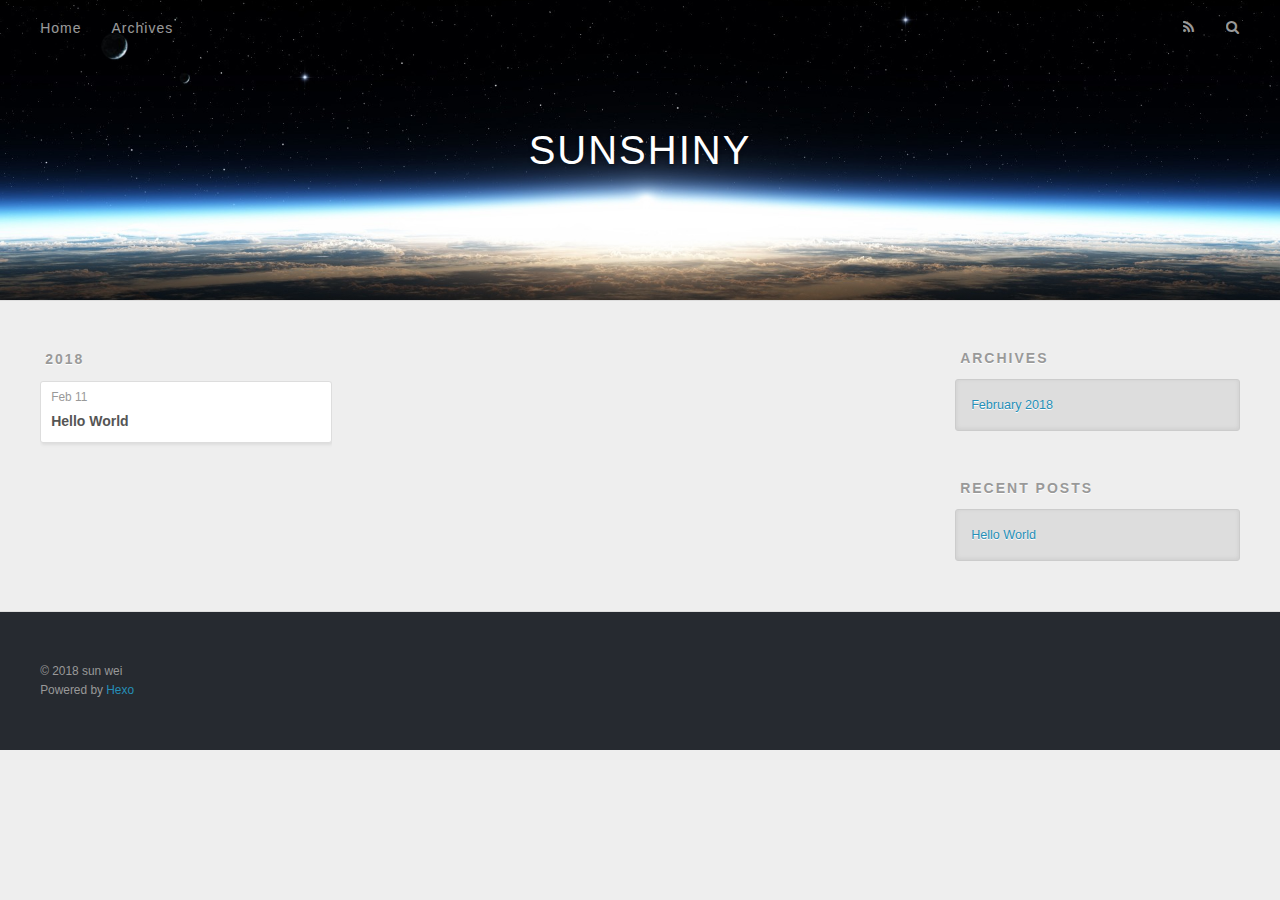
==== archives/index.html @ 36a708ed "Site updated: 2018-02-11 09:49:36" ====
<!DOCTYPE html>
<html>
<head>
  <meta charset="utf-8">
  

  
  <title>Archives | SUNSHINY</title>
  <meta name="viewport" content="width=device-width, initial-scale=1, maximum-scale=1">
  <meta property="og:type" content="website">
<meta property="og:title" content="SUNSHINY">
<meta property="og:url" content="http://yoursite.com/archives/index.html">
<meta property="og:site_name" content="SUNSHINY">
<meta name="twitter:card" content="summary">
<meta name="twitter:title" content="SUNSHINY">
  
    <link rel="alternate" href="/atom.xml" title="SUNSHINY" type="application/atom+xml">
  
  
    <link rel="icon" href="/favicon.png">
  
  
    <link href="//fonts.googleapis.com/css?family=Source+Code+Pro" rel="stylesheet" type="text/css">
  
  <link rel="stylesheet" href="/css/style.css">
</head>

<body>
  <div id="container">
    <div id="wrap">
      <header id="header">
  <div id="banner"></div>
  <div id="header-outer" class="outer">
    <div id="header-title" class="inner">
      <h1 id="logo-wrap">
        <a href="/" id="logo">SUNSHINY</a>
      </h1>
      
    </div>
    <div id="header-inner" class="inner">
      <nav id="main-nav">
        <a id="main-nav-toggle" class="nav-icon"></a>
        
          <a class="main-nav-link" href="/">Home</a>
        
          <a class="main-nav-link" href="/archives">Archives</a>
        
      </nav>
      <nav id="sub-nav">
        
          <a id="nav-rss-link" class="nav-icon" href="/atom.xml" title="RSS Feed"></a>
        
        <a id="nav-search-btn" class="nav-icon" title="Search"></a>
      </nav>
      <div id="search-form-wrap">
        <form action="//google.com/search" method="get" accept-charset="UTF-8" class="search-form"><input type="search" name="q" class="search-form-input" placeholder="Search"><button type="submit" class="search-form-submit">&#xF002;</button><input type="hidden" name="sitesearch" value="http://yoursite.com"></form>
      </div>
    </div>
  </div>
</header>
      <div class="outer">
        <section id="main">
  
  
    
    
      
      
      <section class="archives-wrap">
        <div class="archive-year-wrap">
          <a href="/archives/2018" class="archive-year">2018</a>
        </div>
        <div class="archives">
    
    <article class="archive-article archive-type-post">
  <div class="archive-article-inner">
    <header class="archive-article-header">
      <a href="/2018/02/11/hello-world/" class="archive-article-date">
  <time datetime="2018-02-11T00:20:59.798Z" itemprop="datePublished">Feb 11</time>
</a>
      
  
    <h1 itemprop="name">
      <a class="archive-article-title" href="/2018/02/11/hello-world/">Hello World</a>
    </h1>
  

    </header>
  </div>
</article>
  
  
    </div></section>
  


</section>
        
          <aside id="sidebar">
  
    

  
    

  
    
  
    
  <div class="widget-wrap">
    <h3 class="widget-title">Archives</h3>
    <div class="widget">
      <ul class="archive-list"><li class="archive-list-item"><a class="archive-list-link" href="/archives/2018/02/">February 2018</a></li></ul>
    </div>
  </div>


  
    
  <div class="widget-wrap">
    <h3 class="widget-title">Recent Posts</h3>
    <div class="widget">
      <ul>
        
          <li>
            <a href="/2018/02/11/hello-world/">Hello World</a>
          </li>
        
      </ul>
    </div>
  </div>

  
</aside>
        
      </div>
      <footer id="footer">
  
  <div class="outer">
    <div id="footer-info" class="inner">
      &copy; 2018 sun wei<br>
      Powered by <a href="http://hexo.io/" target="_blank">Hexo</a>
    </div>
  </div>
</footer>
    </div>
    <nav id="mobile-nav">
  
    <a href="/" class="mobile-nav-link">Home</a>
  
    <a href="/archives" class="mobile-nav-link">Archives</a>
  
</nav>
    

<script src="//ajax.googleapis.com/ajax/libs/jquery/2.0.3/jquery.min.js"></script>


  <link rel="stylesheet" href="/fancybox/jquery.fancybox.css">
  <script src="/fancybox/jquery.fancybox.pack.js"></script>


<script src="/js/script.js"></script>



  </div>
</body>
</html>
---- css/style.css ----
body {
  width: 100%;
}
body:before,
body:after {
  content: "";
  display: table;
}
body:after {
  clear: both;
}
html,
body,
div,
span,
applet,
object,
iframe,
h1,
h2,
h3,
h4,
h5,
h6,
p,
blockquote,
pre,
a,
abbr,
acronym,
address,
big,
cite,
code,
del,
dfn,
em,
img,
ins,
kbd,
q,
s,
samp,
small,
strike,
strong,
sub,
sup,
tt,
var,
dl,
dt,
dd,
ol,
ul,
li,
fieldset,
form,
label,
legend,
table,
caption,
tbody,
tfoot,
thead,
tr,
th,
td {
  margin: 0;
  padding: 0;
  border: 0;
  outline: 0;
  font-weight: inherit;
  font-style: inherit;
  font-family: inherit;
  font-size: 100%;
  vertical-align: baseline;
}
body {
  line-height: 1;
  color: #000;
  background: #fff;
}
ol,
ul {
  list-style: none;
}
table {
  border-collapse: separate;
  border-spacing: 0;
  vertical-align: middle;
}
caption,
th,
td {
  text-align: left;
  font-weight: normal;
  vertical-align: middle;
}
a img {
  border: none;
}
input,
button {
  margin: 0;
  padding: 0;
}
input::-moz-focus-inner,
button::-moz-focus-inner {
  border: 0;
  padding: 0;
}
@font-face {
  font-family: FontAwesome;
  font-style: normal;
  font-weight: normal;
  src: url("fonts/fontawesome-webfont.eot?v=#4.0.3");
  src: url("fonts/fontawesome-webfont.eot?#iefix&v=#4.0.3") format("embedded-opentype"), url("fonts/fontawesome-webfont.woff?v=#4.0.3") format("woff"), url("fonts/fontawesome-webfont.ttf?v=#4.0.3") format("truetype"), url("fonts/fontawesome-webfont.svg#fontawesomeregular?v=#4.0.3") format("svg");
}
html,
body,
#container {
  height: 100%;
}
body {
  background: #eee;
  font: 14px -apple-system, BlinkMacSystemFont, "Segoe UI", "Roboto", "Oxygen", "Ubuntu", "Cantarell", "Fira Sans", "Droid Sans", "Helvetica Neue", sans-serif;
  -webkit-text-size-adjust: 100%;
}
.outer {
  max-width: 1220px;
  margin: 0 auto;
  padding: 0 20px;
}
.outer:before,
.outer:after {
  content: "";
  display: table;
}
.outer:after {
  clear: both;
}
.inner {
  display: inline;
  float: left;
  width: 98.33333333333333%;
  margin: 0 0.833333333333333%;
}
.left,
.alignleft {
  float: left;
}
.right,
.alignright {
  float: right;
}
.clear {
  clear: both;
}
#container {
  position: relative;
}
.mobile-nav-on {
  overflow: hidden;
}
#wrap {
  height: 100%;
  width: 100%;
  position: absolute;
  top: 0;
  left: 0;
  -webkit-transition: 0.2s ease-out;
  -moz-transition: 0.2s ease-out;
  -ms-transition: 0.2s ease-out;
  transition: 0.2s ease-out;
  z-index: 1;
  background: #eee;
}
.mobile-nav-on #wrap {
  left: 280px;
}
@media screen and (min-width: 768px) {
  #main {
    display: inline;
    float: left;
    width: 73.33333333333333%;
    margin: 0 0.833333333333333%;
  }
}
.article-date,
.article-category-link,
.archive-year,
.widget-title {
  text-decoration: none;
  text-transform: uppercase;
  letter-spacing: 2px;
  color: #999;
  margin-bottom: 1em;
  margin-left: 5px;
  line-height: 1em;
  text-shadow: 0 1px #fff;
  font-weight: bold;
}
.article-inner,
.archive-article-inner {
  background: #fff;
  -webkit-box-shadow: 1px 2px 3px #ddd;
  box-shadow: 1px 2px 3px #ddd;
  border: 1px solid #ddd;
  border-radius: 3px;
}
.article-entry h1,
.widget h1 {
  font-size: 2em;
}
.article-entry h2,
.widget h2 {
  font-size: 1.5em;
}
.article-entry h3,
.widget h3 {
  font-size: 1.3em;
}
.article-entry h4,
.widget h4 {
  font-size: 1.2em;
}
.article-entry h5,
.widget h5 {
  font-size: 1em;
}
.article-entry h6,
.widget h6 {
  font-size: 1em;
  color: #999;
}
.article-entry hr,
.widget hr {
  border: 1px dashed #ddd;
}
.article-entry strong,
.widget strong {
  font-weight: bold;
}
.article-entry em,
.widget em,
.article-entry cite,
.widget cite {
  font-style: italic;
}
.article-entry sup,
.widget sup,
.article-entry sub,
.widget sub {
  font-size: 0.75em;
  line-height: 0;
  position: relative;
  vertical-align: baseline;
}
.article-entry sup,
.widget sup {
  top: -0.5em;
}
.article-entry sub,
.widget sub {
  bottom: -0.2em;
}
.article-entry small,
.widget small {
  font-size: 0.85em;
}
.article-entry acronym,
.widget acronym,
.article-entry abbr,
.widget abbr {
  border-bottom: 1px dotted;
}
.article-entry ul,
.widget ul,
.article-entry ol,
.widget ol,
.article-entry dl,
.widget dl {
  margin: 0 20px;
  line-height: 1.6em;
}
.article-entry ul ul,
.widget ul ul,
.article-entry ol ul,
.widget ol ul,
.article-entry ul ol,
.widget ul ol,
.article-entry ol ol,
.widget ol ol {
  margin-top: 0;
  margin-bottom: 0;
}
.article-entry ul,
.widget ul {
  list-style: disc;
}
.article-entry ol,
.widget ol {
  list-style: decimal;
}
.article-entry dt,
.widget dt {
  font-weight: bold;
}
#header {
  height: 300px;
  position: relative;
  border-bottom: 1px solid #ddd;
}
#header:before,
#header:after {
  content: "";
  position: absolute;
  left: 0;
  right: 0;
  height: 40px;
}
#header:before {
  top: 0;
  background: -webkit-linear-gradient(rgba(0,0,0,0.2), transparent);
  background: -moz-linear-gradient(rgba(0,0,0,0.2), transparent);
  background: -ms-linear-gradient(rgba(0,0,0,0.2), transparent);
  background: linear-gradient(rgba(0,0,0,0.2), transparent);
}
#header:after {
  bottom: 0;
  background: -webkit-linear-gradient(transparent, rgba(0,0,0,0.2));
  background: -moz-linear-gradient(transparent, rgba(0,0,0,0.2));
  background: -ms-linear-gradient(transparent, rgba(0,0,0,0.2));
  background: linear-gradient(transparent, rgba(0,0,0,0.2));
}
#header-outer {
  height: 100%;
  position: relative;
}
#header-inner {
  position: relative;
  overflow: hidden;
}
#banner {
  position: absolute;
  top: 0;
  left: 0;
  width: 100%;
  height: 100%;
  background: url("images/banner.jpg") center #000;
  -webkit-background-size: cover;
  -moz-background-size: cover;
  background-size: cover;
  z-index: -1;
}
#header-title {
  text-align: center;
  height: 40px;
  position: absolute;
  top: 50%;
  left: 0;
  margin-top: -20px;
}
#logo,
#subtitle {
  text-decoration: none;
  color: #fff;
  font-weight: 300;
  text-shadow: 0 1px 4px rgba(0,0,0,0.3);
}
#logo {
  font-size: 40px;
  line-height: 40px;
  letter-spacing: 2px;
}
#subtitle {
  font-size: 16px;
  line-height: 16px;
  letter-spacing: 1px;
}
#subtitle-wrap {
  margin-top: 16px;
}
#main-nav {
  float: left;
  margin-left: -15px;
}
.nav-icon,
.main-nav-link {
  float: left;
  color: #fff;
  opacity: 0.6;
  text-decoration: none;
  text-shadow: 0 1px rgba(0,0,0,0.2);
  -webkit-transition: opacity 0.2s;
  -moz-transition: opacity 0.2s;
  -ms-transition: opacity 0.2s;
  transition: opacity 0.2s;
  display: block;
  padding: 20px 15px;
}
.nav-icon:hover,
.main-nav-link:hover {
  opacity: 1;
}
.nav-icon {
  font-family: FontAwesome;
  text-align: center;
  font-size: 14px;
  width: 14px;
  height: 14px;
  padding: 20px 15px;
  position: relative;
  cursor: pointer;
}
.main-nav-link {
  font-weight: 300;
  letter-spacing: 1px;
}
@media screen and (max-width: 479px) {
  .main-nav-link {
    display: none;
  }
}
#main-nav-toggle {
  display: none;
}
#main-nav-toggle:before {
  content: "\f0c9";
}
@media screen and (max-width: 479px) {
  #main-nav-toggle {
    display: block;
  }
}
#sub-nav {
  float: right;
  margin-right: -15px;
}
#nav-rss-link:before {
  content: "\f09e";
}
#nav-search-btn:before {
  content: "\f002";
}
#search-form-wrap {
  position: absolute;
  top: 15px;
  width: 150px;
  height: 30px;
  right: -150px;
  opacity: 0;
  -webkit-transition: 0.2s ease-out;
  -moz-transition: 0.2s ease-out;
  -ms-transition: 0.2s ease-out;
  transition: 0.2s ease-out;
}
#search-form-wrap.on {
  opacity: 1;
  right: 0;
}
@media screen and (max-width: 479px) {
  #search-form-wrap {
    width: 100%;
    right: -100%;
  }
}
.search-form {
  position: absolute;
  top: 0;
  left: 0;
  right: 0;
  background: #fff;
  padding: 5px 15px;
  border-radius: 15px;
  -webkit-box-shadow: 0 0 10px rgba(0,0,0,0.3);
  box-shadow: 0 0 10px rgba(0,0,0,0.3);
}
.search-form-input {
  border: none;
  background: none;
  color: #555;
  width: 100%;
  font: 13px -apple-system, BlinkMacSystemFont, "Segoe UI", "Roboto", "Oxygen", "Ubuntu", "Cantarell", "Fira Sans", "Droid Sans", "Helvetica Neue", sans-serif;
  outline: none;
}
.search-form-input::-webkit-search-results-decoration,
.search-form-input::-webkit-search-cancel-button {
  -webkit-appearance: none;
}
.search-form-submit {
  position: absolute;
  top: 50%;
  right: 10px;
  margin-top: -7px;
  font: 13px FontAwesome;
  border: none;
  background: none;
  color: #bbb;
  cursor: pointer;
}
.search-form-submit:hover,
.search-form-submit:focus {
  color: #777;
}
.article {
  margin: 50px 0;
}
.article-inner {
  overflow: hidden;
}
.article-meta:before,
.article-meta:after {
  content: "";
  display: table;
}
.article-meta:after {
  clear: both;
}
.article-date {
  float: left;
}
.article-category {
  float: left;
  line-height: 1em;
  color: #ccc;
  text-shadow: 0 1px #fff;
  margin-left: 8px;
}
.article-category:before {
  content: "\2022";
}
.article-category-link {
  margin: 0 12px 1em;
}
.article-header {
  padding: 20px 20px 0;
}
.article-title {
  text-decoration: none;
  font-size: 2em;
  font-weight: bold;
  color: #555;
  line-height: 1.1em;
  -webkit-transition: color 0.2s;
  -moz-transition: color 0.2s;
  -ms-transition: color 0.2s;
  transition: color 0.2s;
}
a.article-title:hover {
  color: #258fb8;
}
.article-entry {
  color: #555;
  padding: 0 20px;
}
.article-entry:before,
.article-entry:after {
  content: "";
  display: table;
}
.article-entry:after {
  clear: both;
}
.article-entry p,
.article-entry table {
  line-height: 1.6em;
  margin: 1.6em 0;
}
.article-entry h1,
.article-entry h2,
.article-entry h3,
.article-entry h4,
.article-entry h5,
.article-entry h6 {
  font-weight: bold;
}
.article-entry h1,
.article-entry h2,
.article-entry h3,
.article-entry h4,
.article-entry h5,
.article-entry h6 {
  line-height: 1.1em;
  margin: 1.1em 0;
}
.article-entry a {
  color: #258fb8;
  text-decoration: none;
}
.article-entry a:hover {
  text-decoration: underline;
}
.article-entry ul,
.article-entry ol,
.article-entry dl {
  margin-top: 1.6em;
  margin-bottom: 1.6em;
}
.article-entry img,
.article-entry video {
  max-width: 100%;
  height: auto;
  display: block;
  margin: auto;
}
.article-entry iframe {
  border: none;
}
.article-entry table {
  width: 100%;
  border-collapse: collapse;
  border-spacing: 0;
}
.article-entry th {
  font-weight: bold;
  border-bottom: 3px solid #ddd;
  padding-bottom: 0.5em;
}
.article-entry td {
  border-bottom: 1px solid #ddd;
  padding: 10px 0;
}
.article-entry blockquote {
  font-family: Georgia, "Times New Roman", serif;
  font-size: 1.4em;
  margin: 1.6em 20px;
  text-align: center;
}
.article-entry blockquote footer {
  font-size: 14px;
  margin: 1.6em 0;
  font-family: -apple-system, BlinkMacSystemFont, "Segoe UI", "Roboto", "Oxygen", "Ubuntu", "Cantarell", "Fira Sans", "Droid Sans", "Helvetica Neue", sans-serif;
}
.article-entry blockquote footer cite:before {
  content: "—";
  padding: 0 0.5em;
}
.article-entry .pullquote {
  text-align: left;
  width: 45%;
  margin: 0;
}
.article-entry .pullquote.left {
  margin-left: 0.5em;
  margin-right: 1em;
}
.article-entry .pullquote.right {
  margin-right: 0.5em;
  margin-left: 1em;
}
.article-entry .caption {
  color: #999;
  display: block;
  font-size: 0.9em;
  margin-top: 0.5em;
  position: relative;
  text-align: center;
}
.article-entry .video-container {
  position: relative;
  padding-top: 56.25%;
  height: 0;
  overflow: hidden;
}
.article-entry .video-container iframe,
.article-entry .video-container object,
.article-entry .video-container embed {
  position: absolute;
  top: 0;
  left: 0;
  width: 100%;
  height: 100%;
  margin-top: 0;
}
.article-more-link a {
  display: inline-block;
  line-height: 1em;
  padding: 6px 15px;
  border-radius: 15px;
  background: #eee;
  color: #999;
  text-shadow: 0 1px #fff;
  text-decoration: none;
}
.article-more-link a:hover {
  background: #258fb8;
  color: #fff;
  text-decoration: none;
  text-shadow: 0 1px #1e7293;
}
.article-footer {
  font-size: 0.85em;
  line-height: 1.6em;
  border-top: 1px solid #ddd;
  padding-top: 1.6em;
  margin: 0 20px 20px;
}
.article-footer:before,
.article-footer:after {
  content: "";
  display: table;
}
.article-footer:after {
  clear: both;
}
.article-footer a {
  color: #999;
  text-decoration: none;
}
.article-footer a:hover {
  color: #555;
}
.article-tag-list-item {
  float: left;
  margin-right: 10px;
}
.article-tag-list-link:before {
  content: "#";
}
.article-comment-link {
  float: right;
}
.article-comment-link:before {
  content: "\f075";
  font-family: FontAwesome;
  padding-right: 8px;
}
.article-share-link {
  cursor: pointer;
  float: right;
  margin-left: 20px;
}
.article-share-link:before {
  content: "\f064";
  font-family: FontAwesome;
  padding-right: 6px;
}
#article-nav {
  position: relative;
}
#article-nav:before,
#article-nav:after {
  content: "";
  display: table;
}
#article-nav:after {
  clear: both;
}
@media screen and (min-width: 768px) {
  #article-nav {
    margin: 50px 0;
  }
  #article-nav:before {
    width: 8px;
    height: 8px;
    position: absolute;
    top: 50%;
    left: 50%;
    margin-top: -4px;
    margin-left: -4px;
    content: "";
    border-radius: 50%;
    background: #ddd;
    -webkit-box-shadow: 0 1px 2px #fff;
    box-shadow: 0 1px 2px #fff;
  }
}
.article-nav-link-wrap {
  text-decoration: none;
  text-shadow: 0 1px #fff;
  color: #999;
  -webkit-box-sizing: border-box;
  -moz-box-sizing: border-box;
  box-sizing: border-box;
  margin-top: 50px;
  text-align: center;
  display: block;
}
.article-nav-link-wrap:hover {
  color: #555;
}
@media screen and (min-width: 768px) {
  .article-nav-link-wrap {
    width: 50%;
    margin-top: 0;
  }
}
@media screen and (min-width: 768px) {
  #article-nav-newer {
    float: left;
    text-align: right;
    padding-right: 20px;
  }
}
@media screen and (min-width: 768px) {
  #article-nav-older {
    float: right;
    text-align: left;
    padding-left: 20px;
  }
}
.article-nav-caption {
  text-transform: uppercase;
  letter-spacing: 2px;
  color: #ddd;
  line-height: 1em;
  font-weight: bold;
}
#article-nav-newer .article-nav-caption {
  margin-right: -2px;
}
.article-nav-title {
  font-size: 0.85em;
  line-height: 1.6em;
  margin-top: 0.5em;
}
.article-share-box {
  position: absolute;
  display: none;
  background: #fff;
  -webkit-box-shadow: 1px 2px 10px rgba(0,0,0,0.2);
  box-shadow: 1px 2px 10px rgba(0,0,0,0.2);
  border-radius: 3px;
  margin-left: -145px;
  overflow: hidden;
  z-index: 1;
}
.article-share-box.on {
  display: block;
}
.article-share-input {
  width: 100%;
  background: none;
  -webkit-box-sizing: border-box;
  -moz-box-sizing: border-box;
  box-sizing: border-box;
  font: 14px -apple-system, BlinkMacSystemFont, "Segoe UI", "Roboto", "Oxygen", "Ubuntu", "Cantarell", "Fira Sans", "Droid Sans", "Helvetica Neue", sans-serif;
  padding: 0 15px;
  color: #555;
  outline: none;
  border: 1px solid #ddd;
  border-radius: 3px 3px 0 0;
  height: 36px;
  line-height: 36px;
}
.article-share-links {
  background: #eee;
}
.article-share-links:before,
.article-share-links:after {
  content: "";
  display: table;
}
.article-share-links:after {
  clear: both;
}
.article-share-twitter,
.article-share-facebook,
.article-share-pinterest,
.article-share-google {
  width: 50px;
  height: 36px;
  display: block;
  float: left;
  position: relative;
  color: #999;
  text-shadow: 0 1px #fff;
}
.article-share-twitter:before,
.article-share-facebook:before,
.article-share-pinterest:before,
.article-share-google:before {
  font-size: 20px;
  font-family: FontAwesome;
  width: 20px;
  height: 20px;
  position: absolute;
  top: 50%;
  left: 50%;
  margin-top: -10px;
  margin-left: -10px;
  text-align: center;
}
.article-share-twitter:hover,
.article-share-facebook:hover,
.article-share-pinterest:hover,
.article-share-google:hover {
  color: #fff;
}
.article-share-twitter:before {
  content: "\f099";
}
.article-share-twitter:hover {
  background: #00aced;
  text-shadow: 0 1px #008abe;
}
.article-share-facebook:before {
  content: "\f09a";
}
.article-share-facebook:hover {
  background: #3b5998;
  text-shadow: 0 1px #2f477a;
}
.article-share-pinterest:before {
  content: "\f0d2";
}
.article-share-pinterest:hover {
  background: #cb2027;
  text-shadow: 0 1px #a21a1f;
}
.article-share-google:before {
  content: "\f0d5";
}
.article-share-google:hover {
  background: #dd4b39;
  text-shadow: 0 1px #be3221;
}
.article-gallery {
  background: #000;
  position: relative;
}
.article-gallery-photos {
  position: relative;
  overflow: hidden;
}
.article-gallery-img {
  display: none;
  max-width: 100%;
}
.article-gallery-img:first-child {
  display: block;
}
.article-gallery-img.loaded {
  position: absolute;
  display: block;
}
.article-gallery-img img {
  display: block;
  max-width: 100%;
  margin: 0 auto;
}
#comments {
  background: #fff;
  -webkit-box-shadow: 1px 2px 3px #ddd;
  box-shadow: 1px 2px 3px #ddd;
  padding: 20px;
  border: 1px solid #ddd;
  border-radius: 3px;
  margin: 50px 0;
}
#comments a {
  color: #258fb8;
}
.archives-wrap {
  margin: 50px 0;
}
.archives:before,
.archives:after {
  content: "";
  display: table;
}
.archives:after {
  clear: both;
}
.archive-year-wrap {
  margin-bottom: 1em;
}
.archives {
  -webkit-column-gap: 10px;
  -moz-column-gap: 10px;
  column-gap: 10px;
}
@media screen and (min-width: 480px) and (max-width: 767px) {
  .archives {
    -webkit-column-count: 2;
    -moz-column-count: 2;
    column-count: 2;
  }
}
@media screen and (min-width: 768px) {
  .archives {
    -webkit-column-count: 3;
    -moz-column-count: 3;
    column-count: 3;
  }
}
.archive-article {
  -webkit-column-break-inside: avoid;
  page-break-inside: avoid;
  overflow: hidden;
  break-inside: avoid-column;
}
.archive-article-inner {
  padding: 10px;
  margin-bottom: 15px;
}
.archive-article-title {
  text-decoration: none;
  font-weight: bold;
  color: #555;
  -webkit-transition: color 0.2s;
  -moz-transition: color 0.2s;
  -ms-transition: color 0.2s;
  transition: color 0.2s;
  line-height: 1.6em;
}
.archive-article-title:hover {
  color: #258fb8;
}
.archive-article-footer {
  margin-top: 1em;
}
.archive-article-date {
  color: #999;
  text-decoration: none;
  font-size: 0.85em;
  line-height: 1em;
  margin-bottom: 0.5em;
  display: block;
}
#page-nav {
  margin: 50px auto;
  background: #fff;
  -webkit-box-shadow: 1px 2px 3px #ddd;
  box-shadow: 1px 2px 3px #ddd;
  border: 1px solid #ddd;
  border-radius: 3px;
  text-align: center;
  color: #999;
  overflow: hidden;
}
#page-nav:before,
#page-nav:after {
  content: "";
  display: table;
}
#page-nav:after {
  clear: both;
}
#page-nav a,
#page-nav span {
  padding: 10px 20px;
  line-height: 1;
  height: 2ex;
}
#page-nav a {
  color: #999;
  text-decoration: none;
}
#page-nav a:hover {
  background: #999;
  color: #fff;
}
#page-nav .prev {
  float: left;
}
#page-nav .next {
  float: right;
}
#page-nav .page-number {
  display: inline-block;
}
@media screen and (max-width: 479px) {
  #page-nav .page-number {
    display: none;
  }
}
#page-nav .current {
  color: #555;
  font-weight: bold;
}
#page-nav .space {
  color: #ddd;
}
#footer {
  background: #262a30;
  padding: 50px 0;
  border-top: 1px solid #ddd;
  color: #999;
}
#footer a {
  color: #258fb8;
  text-decoration: none;
}
#footer a:hover {
  text-decoration: underline;
}
#footer-info {
  line-height: 1.6em;
  font-size: 0.85em;
}
.article-entry pre,
.article-entry .highlight {
  background: #2d2d2d;
  margin: 0 -20px;
  padding: 15px 20px;
  border-style: solid;
  border-color: #ddd;
  border-width: 1px 0;
  overflow: auto;
  color: #ccc;
  line-height: 22.400000000000002px;
}
.article-entry .highlight .gutter pre,
.article-entry .gist .gist-file .gist-data .line-numbers {
  color: #666;
  font-size: 0.85em;
}
.article-entry pre,
.article-entry code {
  font-family: "Source Code Pro", Consolas, Monaco, Menlo, Consolas, monospace;
}
.article-entry code {
  background: #eee;
  text-shadow: 0 1px #fff;
  padding: 0 0.3em;
}
.article-entry pre code {
  background: none;
  text-shadow: none;
  padding: 0;
}
.article-entry .highlight pre {
  border: none;
  margin: 0;
  padding: 0;
}
.article-entry .highlight table {
  margin: 0;
  width: auto;
}
.article-entry .highlight td {
  border: none;
  padding: 0;
}
.article-entry .highlight figcaption {
  font-size: 0.85em;
  color: #999;
  line-height: 1em;
  margin-bottom: 1em;
}
.article-entry .highlight figcaption:before,
.article-entry .highlight figcaption:after {
  content: "";
  display: table;
}
.article-entry .highlight figcaption:after {
  clear: both;
}
.article-entry .highlight figcaption a {
  float: right;
}
.article-entry .highlight .gutter pre {
  text-align: right;
  padding-right: 20px;
}
.article-entry .highlight .line {
  height: 22.400000000000002px;
}
.article-entry .highlight .line.marked {
  background: #515151;
}
.article-entry .gist {
  margin: 0 -20px;
  border-style: solid;
  border-color: #ddd;
  border-width: 1px 0;
  background: #2d2d2d;
  padding: 15px 20px 15px 0;
}
.article-entry .gist .gist-file {
  border: none;
  font-family: "Source Code Pro", Consolas, Monaco, Menlo, Consolas, monospace;
  margin: 0;
}
.article-entry .gist .gist-file .gist-data {
  background: none;
  border: none;
}
.article-entry .gist .gist-file .gist-data .line-numbers {
  background: none;
  border: none;
  padding: 0 20px 0 0;
}
.article-entry .gist .gist-file .gist-data .line-data {
  padding: 0 !important;
}
.article-entry .gist .gist-file .highlight {
  margin: 0;
  padding: 0;
  border: none;
}
.article-entry .gist .gist-file .gist-meta {
  background: #2d2d2d;
  color: #999;
  font: 0.85em -apple-system, BlinkMacSystemFont, "Segoe UI", "Roboto", "Oxygen", "Ubuntu", "Cantarell", "Fira Sans", "Droid Sans", "Helvetica Neue", sans-serif;
  text-shadow: 0 0;
  padding: 0;
  margin-top: 1em;
  margin-left: 20px;
}
.article-entry .gist .gist-file .gist-meta a {
  color: #258fb8;
  font-weight: normal;
}
.article-entry .gist .gist-file .gist-meta a:hover {
  text-decoration: underline;
}
pre .comment,
pre .title {
  color: #999;
}
pre .variable,
pre .attribute,
pre .tag,
pre .regexp,
pre .ruby .constant,
pre .xml .tag .title,
pre .xml .pi,
pre .xml .doctype,
pre .html .doctype,
pre .css .id,
pre .css .class,
pre .css .pseudo {
  color: #f2777a;
}
pre .number,
pre .preprocessor,
pre .built_in,
pre .literal,
pre .params,
pre .constant {
  color: #f99157;
}
pre .class,
pre .ruby .class .title,
pre .css .rules .attribute {
  color: #9c9;
}
pre .string,
pre .value,
pre .inheritance,
pre .header,
pre .ruby .symbol,
pre .xml .cdata {
  color: #9c9;
}
pre .css .hexcolor {
  color: #6cc;
}
pre .function,
pre .python .decorator,
pre .python .title,
pre .ruby .function .title,
pre .ruby .title .keyword,
pre .perl .sub,
pre .javascript .title,
pre .coffeescript .title {
  color: #69c;
}
pre .keyword,
pre .javascript .function {
  color: #c9c;
}
@media screen and (max-width: 479px) {
  #mobile-nav {
    position: absolute;
    top: 0;
    left: 0;
    width: 280px;
    height: 100%;
    background: #191919;
    border-right: 1px solid #fff;
  }
}
@media screen and (max-width: 479px) {
  .mobile-nav-link {
    display: block;
    color: #999;
    text-decoration: none;
    padding: 15px 20px;
    font-weight: bold;
  }
  .mobile-nav-link:hover {
    color: #fff;
  }
}
@media screen and (min-width: 768px) {
  #sidebar {
    display: inline;
    float: left;
    width: 23.333333333333332%;
    margin: 0 0.833333333333333%;
  }
}
.widget-wrap {
  margin: 50px 0;
}
.widget {
  color: #777;
  text-shadow: 0 1px #fff;
  background: #ddd;
  -webkit-box-shadow: 0 -1px 4px #ccc inset;
  box-shadow: 0 -1px 4px #ccc inset;
  border: 1px solid #ccc;
  padding: 15px;
  border-radius: 3px;
}
.widget a {
  color: #258fb8;
  text-decoration: none;
}
.widget a:hover {
  text-decoration: underline;
}
.widget ul ul,
.widget ol ul,
.widget dl ul,
.widget ul ol,
.widget ol ol,
.widget dl ol,
.widget ul dl,
.widget ol dl,
.widget dl dl {
  margin-left: 15px;
  list-style: disc;
}
.widget {
  line-height: 1.6em;
  word-wrap: break-word;
  font-size: 0.9em;
}
.widget ul,
.widget ol {
  list-style: none;
  margin: 0;
}
.widget ul ul,
.widget ol ul,
.widget ul ol,
.widget ol ol {
  margin: 0 20px;
}
.widget ul ul,
.widget ol ul {
  list-style: disc;
}
.widget ul ol,
.widget ol ol {
  list-style: decimal;
}
.category-list-count,
.tag-list-count,
.archive-list-count {
  padding-left: 5px;
  color: #999;
  font-size: 0.85em;
}
.category-list-count:before,
.tag-list-count:before,
.archive-list-count:before {
  content: "(";
}
.category-list-count:after,
.tag-list-count:after,
.archive-list-count:after {
  content: ")";
}
.tagcloud a {
  margin-right: 5px;
  display: inline-block;
}
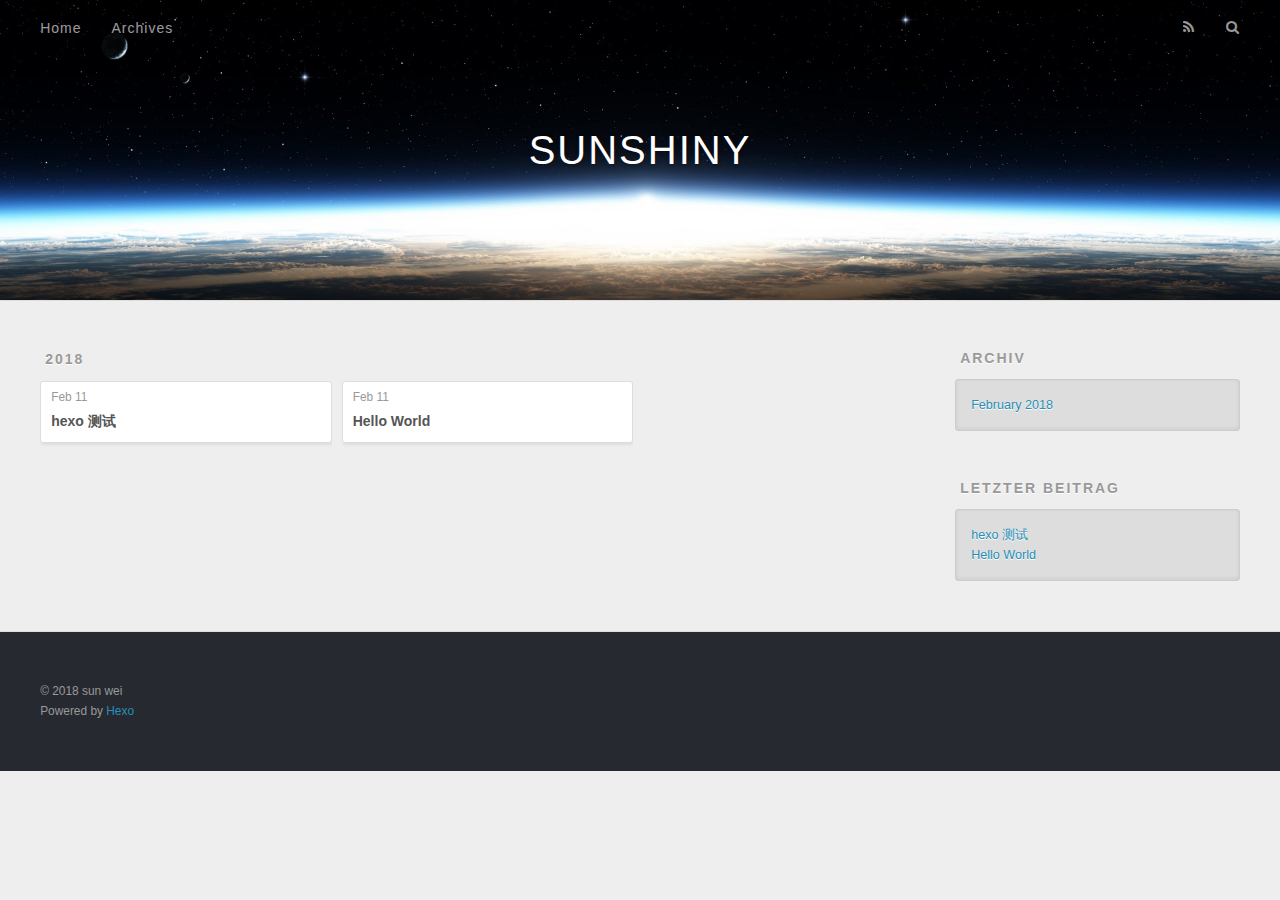
==== commit 13a2f2dc: "Site updated: 2018-02-11 10:01:49" ====
--- a/archives/index.html
+++ b/archives/index.html
@@ -5,14 +5,17 @@
   
 
   
-  <title>Archives | SUNSHINY</title>
+  <title>Archiv | SUNSHINY</title>
   <meta name="viewport" content="width=device-width, initial-scale=1, maximum-scale=1">
-  <meta property="og:type" content="website">
+  <meta name="description" content="my first hexo blog">
+<meta property="og:type" content="website">
 <meta property="og:title" content="SUNSHINY">
 <meta property="og:url" content="http://yoursite.com/archives/index.html">
 <meta property="og:site_name" content="SUNSHINY">
+<meta property="og:description" content="my first hexo blog">
 <meta name="twitter:card" content="summary">
 <meta name="twitter:title" content="SUNSHINY">
+<meta name="twitter:description" content="my first hexo blog">
   
     <link rel="alternate" href="/atom.xml" title="SUNSHINY" type="application/atom+xml">
   
@@ -50,7 +53,7 @@
         
           <a id="nav-rss-link" class="nav-icon" href="/atom.xml" title="RSS Feed"></a>
         
-        <a id="nav-search-btn" class="nav-icon" title="Search"></a>
+        <a id="nav-search-btn" class="nav-icon" title="Suche"></a>
       </nav>
       <div id="search-form-wrap">
         <form action="//google.com/search" method="get" accept-charset="UTF-8" class="search-form"><input type="search" name="q" class="search-form-input" placeholder="Search"><button type="submit" class="search-form-submit">&#xF002;</button><input type="hidden" name="sitesearch" value="http://yoursite.com"></form>
@@ -71,6 +74,25 @@
           <a href="/archives/2018" class="archive-year">2018</a>
         </div>
         <div class="archives">
+    
+    <article class="archive-article archive-type-post">
+  <div class="archive-article-inner">
+    <header class="archive-article-header">
+      <a href="/2018/02/11/hexo-测试/" class="archive-article-date">
+  <time datetime="2018-02-11T01:59:35.000Z" itemprop="datePublished">Feb 11</time>
+</a>
+      
+  
+    <h1 itemprop="name">
+      <a class="archive-article-title" href="/2018/02/11/hexo-测试/">hexo 测试</a>
+    </h1>
+  
+
+    </header>
+  </div>
+</article>
+  
+    
     
     <article class="archive-article archive-type-post">
   <div class="archive-article-inner">
@@ -108,7 +130,7 @@
   
     
   <div class="widget-wrap">
-    <h3 class="widget-title">Archives</h3>
+    <h3 class="widget-title">Archiv</h3>
     <div class="widget">
       <ul class="archive-list"><li class="archive-list-item"><a class="archive-list-link" href="/archives/2018/02/">February 2018</a></li></ul>
     </div>
@@ -118,9 +140,13 @@
   
     
   <div class="widget-wrap">
-    <h3 class="widget-title">Recent Posts</h3>
+    <h3 class="widget-title">letzter Beitrag</h3>
     <div class="widget">
       <ul>
+        
+          <li>
+            <a href="/2018/02/11/hexo-测试/">hexo 测试</a>
+          </li>
         
           <li>
             <a href="/2018/02/11/hello-world/">Hello World</a>
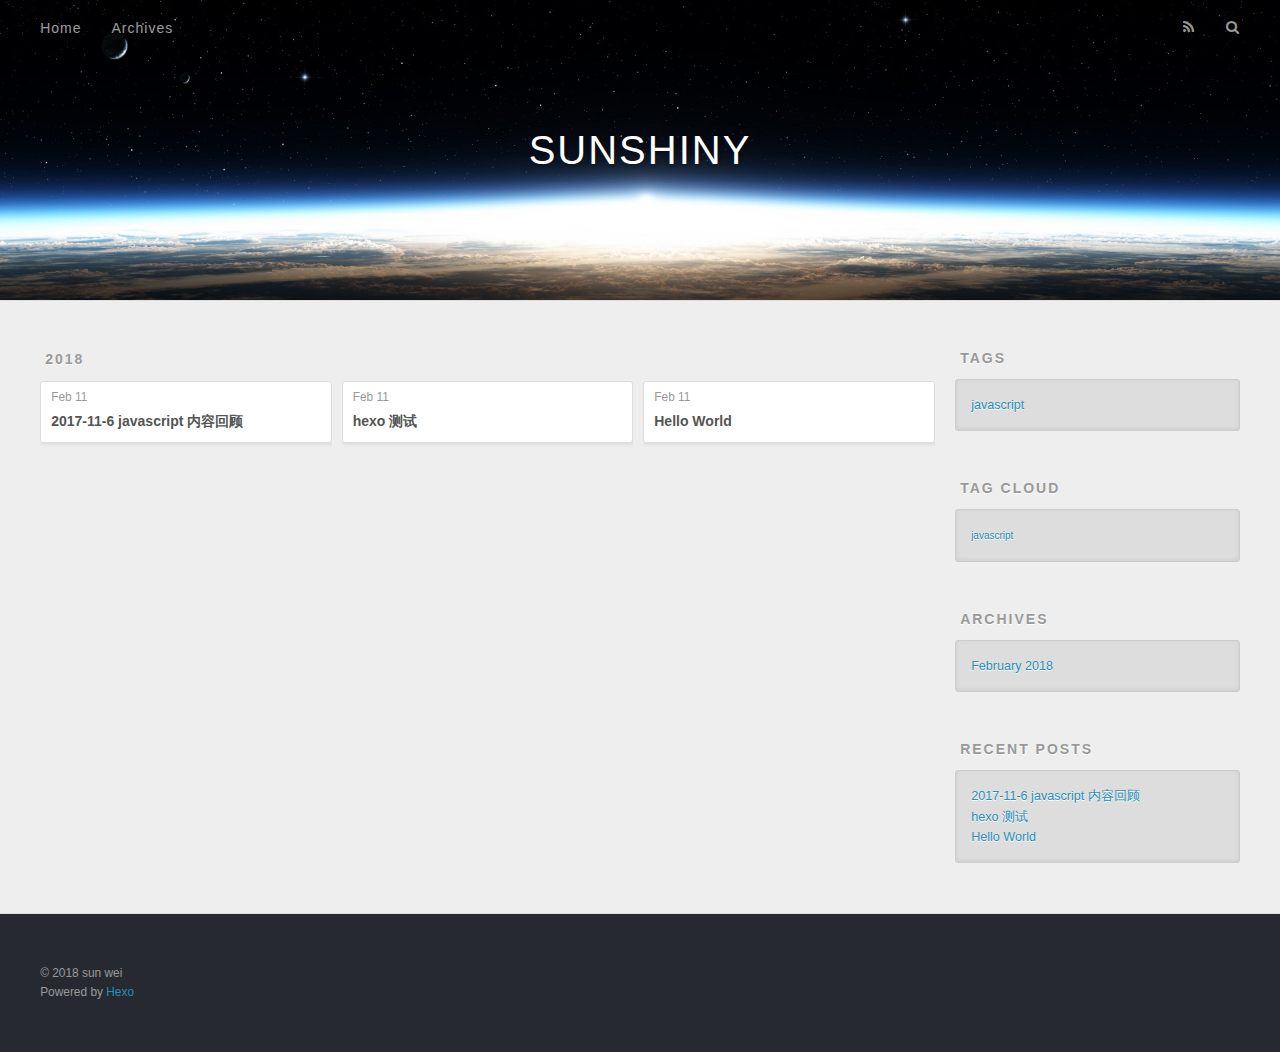
==== commit e00ce645: "Site updated: 2018-02-11 10:10:45" ====
--- a/archives/index.html
+++ b/archives/index.html
@@ -5,7 +5,7 @@
   
 
   
-  <title>Archiv | SUNSHINY</title>
+  <title>Archives | SUNSHINY</title>
   <meta name="viewport" content="width=device-width, initial-scale=1, maximum-scale=1">
   <meta name="description" content="my first hexo blog">
 <meta property="og:type" content="website">
@@ -53,7 +53,7 @@
         
           <a id="nav-rss-link" class="nav-icon" href="/atom.xml" title="RSS Feed"></a>
         
-        <a id="nav-search-btn" class="nav-icon" title="Suche"></a>
+        <a id="nav-search-btn" class="nav-icon" title="Search"></a>
       </nav>
       <div id="search-form-wrap">
         <form action="//google.com/search" method="get" accept-charset="UTF-8" class="search-form"><input type="search" name="q" class="search-form-input" placeholder="Search"><button type="submit" class="search-form-submit">&#xF002;</button><input type="hidden" name="sitesearch" value="http://yoursite.com"></form>
@@ -74,6 +74,25 @@
           <a href="/archives/2018" class="archive-year">2018</a>
         </div>
         <div class="archives">
+    
+    <article class="archive-article archive-type-post">
+  <div class="archive-article-inner">
+    <header class="archive-article-header">
+      <a href="/2018/02/11/2017-11-6 javascript 内容回顾/" class="archive-article-date">
+  <time datetime="2018-02-11T02:08:42.608Z" itemprop="datePublished">Feb 11</time>
+</a>
+      
+  
+    <h1 itemprop="name">
+      <a class="archive-article-title" href="/2018/02/11/2017-11-6 javascript 内容回顾/">2017-11-6 javascript 内容回顾</a>
+    </h1>
+  
+
+    </header>
+  </div>
+</article>
+  
+    
     
     <article class="archive-article archive-type-post">
   <div class="archive-article-inner">
@@ -124,13 +143,27 @@
 
   
     
-
-  
-    
-  
-    
-  <div class="widget-wrap">
-    <h3 class="widget-title">Archiv</h3>
+  <div class="widget-wrap">
+    <h3 class="widget-title">Tags</h3>
+    <div class="widget">
+      <ul class="tag-list"><li class="tag-list-item"><a class="tag-list-link" href="/tags/javascript/">javascript</a></li></ul>
+    </div>
+  </div>
+
+
+  
+    
+  <div class="widget-wrap">
+    <h3 class="widget-title">Tag Cloud</h3>
+    <div class="widget tagcloud">
+      <a href="/tags/javascript/" style="font-size: 10px;">javascript</a>
+    </div>
+  </div>
+
+  
+    
+  <div class="widget-wrap">
+    <h3 class="widget-title">Archives</h3>
     <div class="widget">
       <ul class="archive-list"><li class="archive-list-item"><a class="archive-list-link" href="/archives/2018/02/">February 2018</a></li></ul>
     </div>
@@ -140,9 +173,13 @@
   
     
   <div class="widget-wrap">
-    <h3 class="widget-title">letzter Beitrag</h3>
+    <h3 class="widget-title">Recent Posts</h3>
     <div class="widget">
       <ul>
+        
+          <li>
+            <a href="/2018/02/11/2017-11-6 javascript 内容回顾/">2017-11-6 javascript 内容回顾</a>
+          </li>
         
           <li>
             <a href="/2018/02/11/hexo-测试/">hexo 测试</a>
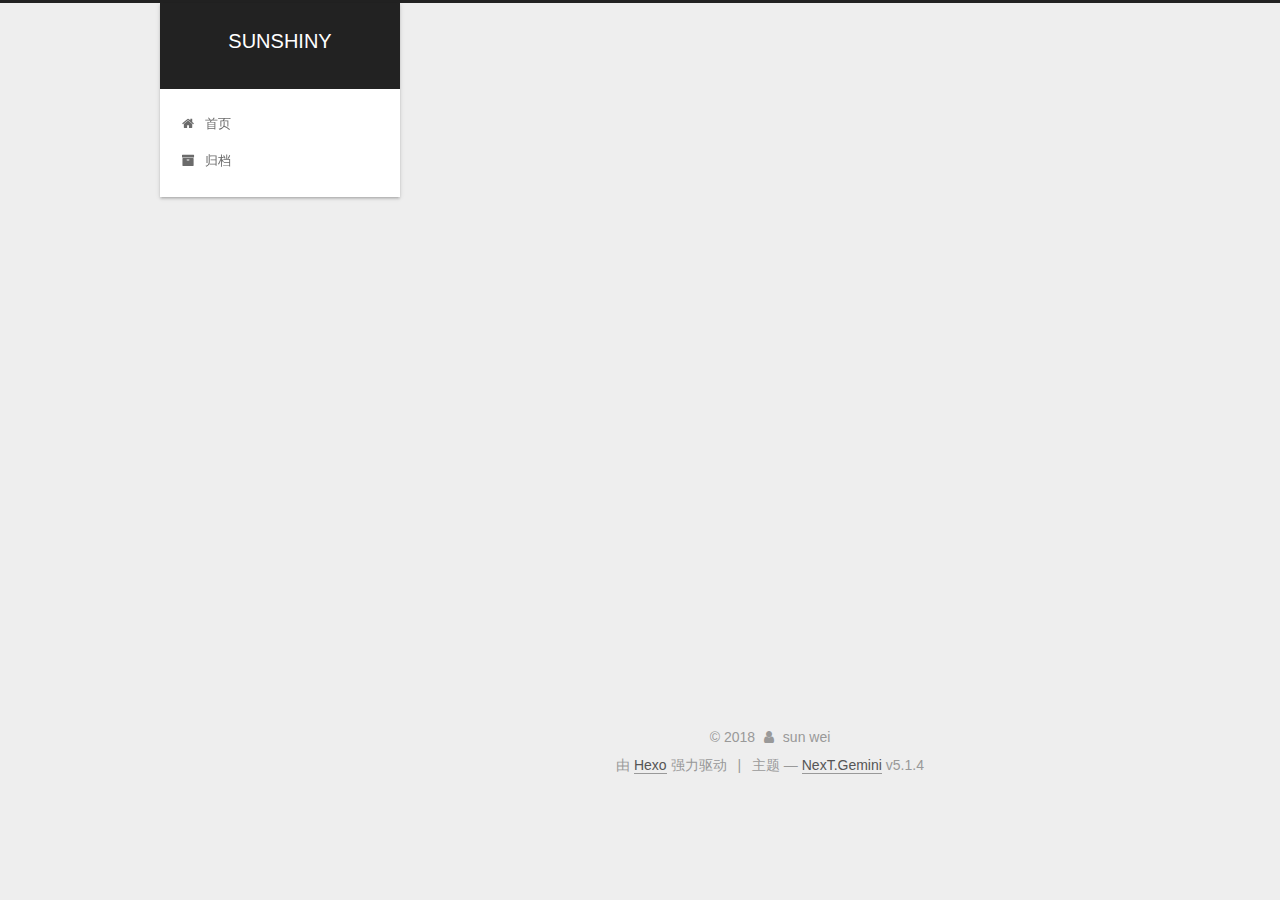
==== commit 97da1a45: "Site updated: 2018-02-11 10:55:56" ====
--- a/archives/index.html
+++ b/archives/index.html
@@ -1,232 +1,660 @@
 <!DOCTYPE html>
-<html>
+
+
+
+  
+
+
+<html class="theme-next gemini use-motion" lang="zh-Hans">
 <head>
-  <meta charset="utf-8">
-  
-
-  
-  <title>Archives | SUNSHINY</title>
-  <meta name="viewport" content="width=device-width, initial-scale=1, maximum-scale=1">
-  <meta name="description" content="my first hexo blog">
+  <meta charset="UTF-8"/>
+<meta http-equiv="X-UA-Compatible" content="IE=edge" />
+<meta name="viewport" content="width=device-width, initial-scale=1, maximum-scale=1"/>
+<meta name="theme-color" content="#222">
+
+
+
+
+
+
+
+
+
+<meta http-equiv="Cache-Control" content="no-transform" />
+<meta http-equiv="Cache-Control" content="no-siteapp" />
+
+
+
+
+
+
+
+
+
+
+
+
+
+
+
+
+  
+  
+  <link href="/lib/fancybox/source/jquery.fancybox.css?v=2.1.5" rel="stylesheet" type="text/css" />
+
+
+
+
+
+
+
+<link href="/lib/font-awesome/css/font-awesome.min.css?v=4.6.2" rel="stylesheet" type="text/css" />
+
+<link href="/css/main.css?v=5.1.4" rel="stylesheet" type="text/css" />
+
+
+  <link rel="apple-touch-icon" sizes="180x180" href="/images/apple-touch-icon-next.png?v=5.1.4">
+
+
+  <link rel="icon" type="image/png" sizes="32x32" href="/images/favicon-32x32-next.png?v=5.1.4">
+
+
+  <link rel="icon" type="image/png" sizes="16x16" href="/images/favicon-16x16-next.png?v=5.1.4">
+
+
+  <link rel="mask-icon" href="/images/logo.svg?v=5.1.4" color="#222">
+
+
+
+
+
+  <meta name="keywords" content="Hexo, NexT" />
+
+
+
+
+
+
+
+
+
+
+<meta name="description" content="my first hexo blog">
 <meta property="og:type" content="website">
 <meta property="og:title" content="SUNSHINY">
 <meta property="og:url" content="http://yoursite.com/archives/index.html">
 <meta property="og:site_name" content="SUNSHINY">
 <meta property="og:description" content="my first hexo blog">
+<meta property="og:locale" content="zh-Hans">
 <meta name="twitter:card" content="summary">
 <meta name="twitter:title" content="SUNSHINY">
 <meta name="twitter:description" content="my first hexo blog">
-  
-    <link rel="alternate" href="/atom.xml" title="SUNSHINY" type="application/atom+xml">
-  
-  
-    <link rel="icon" href="/favicon.png">
-  
-  
-    <link href="//fonts.googleapis.com/css?family=Source+Code+Pro" rel="stylesheet" type="text/css">
-  
-  <link rel="stylesheet" href="/css/style.css">
+
+
+
+<script type="text/javascript" id="hexo.configurations">
+  var NexT = window.NexT || {};
+  var CONFIG = {
+    root: '/',
+    scheme: 'Gemini',
+    version: '5.1.4',
+    sidebar: {"position":"left","display":"post","offset":12,"b2t":false,"scrollpercent":false,"onmobile":false},
+    fancybox: true,
+    tabs: true,
+    motion: {"enable":true,"async":false,"transition":{"post_block":"fadeIn","post_header":"slideDownIn","post_body":"slideDownIn","coll_header":"slideLeftIn","sidebar":"slideUpIn"}},
+    duoshuo: {
+      userId: '0',
+      author: '博主'
+    },
+    algolia: {
+      applicationID: '',
+      apiKey: '',
+      indexName: '',
+      hits: {"per_page":10},
+      labels: {"input_placeholder":"Search for Posts","hits_empty":"We didn't find any results for the search: ${query}","hits_stats":"${hits} results found in ${time} ms"}
+    }
+  };
+</script>
+
+
+
+  <link rel="canonical" href="http://yoursite.com/archives/"/>
+
+
+
+
+
+  <title>归档 | SUNSHINY</title>
+  
+
+
+
+
+
+
+
+
 </head>
 
-<body>
-  <div id="container">
-    <div id="wrap">
-      <header id="header">
-  <div id="banner"></div>
-  <div id="header-outer" class="outer">
-    <div id="header-title" class="inner">
-      <h1 id="logo-wrap">
-        <a href="/" id="logo">SUNSHINY</a>
-      </h1>
-      
+<body itemscope itemtype="http://schema.org/WebPage" lang="zh-Hans">
+
+  
+  
+    
+  
+
+  <div class="container sidebar-position-left page-archive">
+    <div class="headband"></div>
+
+    <header id="header" class="header" itemscope itemtype="http://schema.org/WPHeader">
+      <div class="header-inner"><div class="site-brand-wrapper">
+  <div class="site-meta ">
+    
+
+    <div class="custom-logo-site-title">
+      <a href="/"  class="brand" rel="start">
+        <span class="logo-line-before"><i></i></span>
+        <span class="site-title">SUNSHINY</span>
+        <span class="logo-line-after"><i></i></span>
+      </a>
     </div>
-    <div id="header-inner" class="inner">
-      <nav id="main-nav">
-        <a id="main-nav-toggle" class="nav-icon"></a>
-        
-          <a class="main-nav-link" href="/">Home</a>
-        
-          <a class="main-nav-link" href="/archives">Archives</a>
-        
-      </nav>
-      <nav id="sub-nav">
-        
-          <a id="nav-rss-link" class="nav-icon" href="/atom.xml" title="RSS Feed"></a>
-        
-        <a id="nav-search-btn" class="nav-icon" title="Search"></a>
-      </nav>
-      <div id="search-form-wrap">
-        <form action="//google.com/search" method="get" accept-charset="UTF-8" class="search-form"><input type="search" name="q" class="search-form-input" placeholder="Search"><button type="submit" class="search-form-submit">&#xF002;</button><input type="hidden" name="sitesearch" value="http://yoursite.com"></form>
+      
+        <p class="site-subtitle"></p>
+      
+  </div>
+
+  <div class="site-nav-toggle">
+    <button>
+      <span class="btn-bar"></span>
+      <span class="btn-bar"></span>
+      <span class="btn-bar"></span>
+    </button>
+  </div>
+</div>
+
+<nav class="site-nav">
+  
+
+  
+    <ul id="menu" class="menu">
+      
+        
+        <li class="menu-item menu-item-home">
+          <a href="/" rel="section">
+            
+              <i class="menu-item-icon fa fa-fw fa-home"></i> <br />
+            
+            首页
+          </a>
+        </li>
+      
+        
+        <li class="menu-item menu-item-archives">
+          <a href="/archives/" rel="section">
+            
+              <i class="menu-item-icon fa fa-fw fa-archive"></i> <br />
+            
+            归档
+          </a>
+        </li>
+      
+
+      
+    </ul>
+  
+
+  
+</nav>
+
+
+
+ </div>
+    </header>
+
+    <main id="main" class="main">
+      <div class="main-inner">
+        <div class="content-wrap">
+          <div id="content" class="content">
+            
+
+  
+  
+  
+  <div class="post-block archive">
+    <div id="posts" class="posts-collapse">
+      <span class="archive-move-on"></span>
+
+      <span class="archive-page-counter">
+        
+        
+        
+          
+        
+        嗯..! 目前共计 3 篇日志。 继续努力。
+      </span>
+
+      
+
+        
+        
+        
+
+        
+          
+          <div class="collection-title">
+            <h1 class="archive-year" id="archive-year-2018">2018</h1>
+          </div>
+        
+        
+
+        
+
+  <article class="post post-type-normal" itemscope itemtype="http://schema.org/Article">
+    <header class="post-header">
+
+      <h2 class="post-title">
+        
+            <a class="post-title-link" href="/2018/02/11/2017-11-6 javascript 内容回顾/" itemprop="url">
+              
+                <span itemprop="name">2017-11-6 javascript 内容回顾</span>
+              
+            </a>
+        
+      </h2>
+
+      <div class="post-meta">
+        <time class="post-time" itemprop="dateCreated"
+              datetime="2018-02-11T10:08:42+08:00"
+              content="2018-02-11" >
+          02-11
+        </time>
       </div>
+
+    </header>
+  </article>
+
+
+
+      
+
+        
+        
+        
+
+        
+        
+
+        
+
+  <article class="post post-type-normal" itemscope itemtype="http://schema.org/Article">
+    <header class="post-header">
+
+      <h2 class="post-title">
+        
+            <a class="post-title-link" href="/2018/02/11/hexo-测试/" itemprop="url">
+              
+                <span itemprop="name">hexo 测试</span>
+              
+            </a>
+        
+      </h2>
+
+      <div class="post-meta">
+        <time class="post-time" itemprop="dateCreated"
+              datetime="2018-02-11T09:59:35+08:00"
+              content="2018-02-11" >
+          02-11
+        </time>
+      </div>
+
+    </header>
+  </article>
+
+
+
+      
+
+        
+        
+        
+
+        
+        
+
+        
+
+  <article class="post post-type-normal" itemscope itemtype="http://schema.org/Article">
+    <header class="post-header">
+
+      <h2 class="post-title">
+        
+            <a class="post-title-link" href="/2018/02/11/hello-world/" itemprop="url">
+              
+                <span itemprop="name">Hello World</span>
+              
+            </a>
+        
+      </h2>
+
+      <div class="post-meta">
+        <time class="post-time" itemprop="dateCreated"
+              datetime="2018-02-11T08:20:59+08:00"
+              content="2018-02-11" >
+          02-11
+        </time>
+      </div>
+
+    </header>
+  </article>
+
+
+
+      
+
     </div>
   </div>
-</header>
-      <div class="outer">
-        <section id="main">
-  
-  
-    
-    
-      
-      
-      <section class="archives-wrap">
-        <div class="archive-year-wrap">
-          <a href="/archives/2018" class="archive-year">2018</a>
+  
+  
+  
+
+  
+
+
+
+          </div>
+          
+
+
+          
+
         </div>
-        <div class="archives">
-    
-    <article class="archive-article archive-type-post">
-  <div class="archive-article-inner">
-    <header class="archive-article-header">
-      <a href="/2018/02/11/2017-11-6 javascript 内容回顾/" class="archive-article-date">
-  <time datetime="2018-02-11T02:08:42.608Z" itemprop="datePublished">Feb 11</time>
-</a>
-      
-  
-    <h1 itemprop="name">
-      <a class="archive-article-title" href="/2018/02/11/2017-11-6 javascript 内容回顾/">2017-11-6 javascript 内容回顾</a>
-    </h1>
-  
-
-    </header>
-  </div>
-</article>
-  
-    
-    
-    <article class="archive-article archive-type-post">
-  <div class="archive-article-inner">
-    <header class="archive-article-header">
-      <a href="/2018/02/11/hexo-测试/" class="archive-article-date">
-  <time datetime="2018-02-11T01:59:35.000Z" itemprop="datePublished">Feb 11</time>
-</a>
-      
-  
-    <h1 itemprop="name">
-      <a class="archive-article-title" href="/2018/02/11/hexo-测试/">hexo 测试</a>
-    </h1>
-  
-
-    </header>
-  </div>
-</article>
-  
-    
-    
-    <article class="archive-article archive-type-post">
-  <div class="archive-article-inner">
-    <header class="archive-article-header">
-      <a href="/2018/02/11/hello-world/" class="archive-article-date">
-  <time datetime="2018-02-11T00:20:59.798Z" itemprop="datePublished">Feb 11</time>
-</a>
-      
-  
-    <h1 itemprop="name">
-      <a class="archive-article-title" href="/2018/02/11/hello-world/">Hello World</a>
-    </h1>
-  
-
-    </header>
-  </div>
-</article>
-  
-  
-    </div></section>
-  
-
-
-</section>
-        
-          <aside id="sidebar">
-  
-    
-
-  
-    
-  <div class="widget-wrap">
-    <h3 class="widget-title">Tags</h3>
-    <div class="widget">
-      <ul class="tag-list"><li class="tag-list-item"><a class="tag-list-link" href="/tags/javascript/">javascript</a></li></ul>
+        
+          
+  
+  <div class="sidebar-toggle">
+    <div class="sidebar-toggle-line-wrap">
+      <span class="sidebar-toggle-line sidebar-toggle-line-first"></span>
+      <span class="sidebar-toggle-line sidebar-toggle-line-middle"></span>
+      <span class="sidebar-toggle-line sidebar-toggle-line-last"></span>
     </div>
   </div>
 
-
-  
+  <aside id="sidebar" class="sidebar">
     
-  <div class="widget-wrap">
-    <h3 class="widget-title">Tag Cloud</h3>
-    <div class="widget tagcloud">
-      <a href="/tags/javascript/" style="font-size: 10px;">javascript</a>
+    <div class="sidebar-inner">
+
+      
+
+      
+
+      <section class="site-overview-wrap sidebar-panel sidebar-panel-active">
+        <div class="site-overview">
+          <div class="site-author motion-element" itemprop="author" itemscope itemtype="http://schema.org/Person">
+            
+              <p class="site-author-name" itemprop="name">sun wei</p>
+              <p class="site-description motion-element" itemprop="description">my first hexo blog</p>
+          </div>
+
+          <nav class="site-state motion-element">
+
+            
+              <div class="site-state-item site-state-posts">
+              
+                <a href="/archives/">
+              
+                  <span class="site-state-item-count">3</span>
+                  <span class="site-state-item-name">日志</span>
+                </a>
+              </div>
+            
+
+            
+
+            
+              
+              
+              <div class="site-state-item site-state-tags">
+                
+                  <span class="site-state-item-count">1</span>
+                  <span class="site-state-item-name">标签</span>
+                
+              </div>
+            
+
+          </nav>
+
+          
+
+          
+            <div class="links-of-author motion-element">
+                
+                  <span class="links-of-author-item">
+                    <a href="https://github.com/sun19" target="_blank" title="GitHub">
+                      
+                        <i class="fa fa-fw fa-github"></i>GitHub</a>
+                  </span>
+                
+                  <span class="links-of-author-item">
+                    <a href="mailto:1669132728@qq.com" target="_blank" title="E-Mail">
+                      
+                        <i class="fa fa-fw fa-envelope"></i>E-Mail</a>
+                  </span>
+                
+            </div>
+          
+
+          
+          
+
+          
+          
+
+          
+
+        </div>
+      </section>
+
+      
+
+      
+
     </div>
+  </aside>
+
+
+        
+      </div>
+    </main>
+
+    <footer id="footer" class="footer">
+      <div class="footer-inner">
+        <div class="copyright">&copy; <span itemprop="copyrightYear">2018</span>
+  <span class="with-love">
+    <i class="fa fa-user"></i>
+  </span>
+  <span class="author" itemprop="copyrightHolder">sun wei</span>
+
+  
+</div>
+
+
+  <div class="powered-by">由 <a class="theme-link" target="_blank" href="https://hexo.io">Hexo</a> 强力驱动</div>
+
+
+
+  <span class="post-meta-divider">|</span>
+
+
+
+  <div class="theme-info">主题 &mdash; <a class="theme-link" target="_blank" href="https://github.com/iissnan/hexo-theme-next">NexT.Gemini</a> v5.1.4</div>
+
+
+
+
+        
+
+
+
+
+
+
+
+        
+      </div>
+    </footer>
+
+    
+      <div class="back-to-top">
+        <i class="fa fa-arrow-up"></i>
+        
+      </div>
+    
+
+    
+
   </div>
 
   
-    
-  <div class="widget-wrap">
-    <h3 class="widget-title">Archives</h3>
-    <div class="widget">
-      <ul class="archive-list"><li class="archive-list-item"><a class="archive-list-link" href="/archives/2018/02/">February 2018</a></li></ul>
-    </div>
-  </div>
-
-
-  
-    
-  <div class="widget-wrap">
-    <h3 class="widget-title">Recent Posts</h3>
-    <div class="widget">
-      <ul>
-        
-          <li>
-            <a href="/2018/02/11/2017-11-6 javascript 内容回顾/">2017-11-6 javascript 内容回顾</a>
-          </li>
-        
-          <li>
-            <a href="/2018/02/11/hexo-测试/">hexo 测试</a>
-          </li>
-        
-          <li>
-            <a href="/2018/02/11/hello-world/">Hello World</a>
-          </li>
-        
-      </ul>
-    </div>
-  </div>
-
-  
-</aside>
-        
-      </div>
-      <footer id="footer">
-  
-  <div class="outer">
-    <div id="footer-info" class="inner">
-      &copy; 2018 sun wei<br>
-      Powered by <a href="http://hexo.io/" target="_blank">Hexo</a>
-    </div>
-  </div>
-</footer>
-    </div>
-    <nav id="mobile-nav">
-  
-    <a href="/" class="mobile-nav-link">Home</a>
-  
-    <a href="/archives" class="mobile-nav-link">Archives</a>
-  
-</nav>
-    
-
-<script src="//ajax.googleapis.com/ajax/libs/jquery/2.0.3/jquery.min.js"></script>
-
-
-  <link rel="stylesheet" href="/fancybox/jquery.fancybox.css">
-  <script src="/fancybox/jquery.fancybox.pack.js"></script>
-
-
-<script src="/js/script.js"></script>
-
-
-
-  </div>
+
+<script type="text/javascript">
+  if (Object.prototype.toString.call(window.Promise) !== '[object Function]') {
+    window.Promise = null;
+  }
+</script>
+
+
+
+
+
+
+
+
+
+  
+
+
+
+
+
+
+
+
+
+
+
+
+  
+  
+    <script type="text/javascript" src="/lib/jquery/index.js?v=2.1.3"></script>
+  
+
+  
+  
+    <script type="text/javascript" src="/lib/fastclick/lib/fastclick.min.js?v=1.0.6"></script>
+  
+
+  
+  
+    <script type="text/javascript" src="/lib/jquery_lazyload/jquery.lazyload.js?v=1.9.7"></script>
+  
+
+  
+  
+    <script type="text/javascript" src="/lib/velocity/velocity.min.js?v=1.2.1"></script>
+  
+
+  
+  
+    <script type="text/javascript" src="/lib/velocity/velocity.ui.min.js?v=1.2.1"></script>
+  
+
+  
+  
+    <script type="text/javascript" src="/lib/fancybox/source/jquery.fancybox.pack.js?v=2.1.5"></script>
+  
+
+
+  
+
+
+  <script type="text/javascript" src="/js/src/utils.js?v=5.1.4"></script>
+
+  <script type="text/javascript" src="/js/src/motion.js?v=5.1.4"></script>
+
+
+
+  
+  
+
+
+  <script type="text/javascript" src="/js/src/affix.js?v=5.1.4"></script>
+
+  <script type="text/javascript" src="/js/src/schemes/pisces.js?v=5.1.4"></script>
+
+
+
+  
+
+  
+
+
+  <script type="text/javascript" src="/js/src/bootstrap.js?v=5.1.4"></script>
+
+
+
+  
+
+
+  
+
+
+
+
+	
+
+
+
+
+
+  
+
+
+
+
+
+  
+
+
+
+
+
+
+
+
+
+
+
+
+  
+
+
+
+
+
+  
+
+  
+
+  
+
+  
+  
+
+  
+
+  
+
+  
+
 </body>
-</html>+</html>
--- a/css/main.css
+++ b/css/main.css
@@ -0,0 +1,3123 @@
+/* normalize.css v3.0.2 | MIT License | git.io/normalize */
+html {
+  font-family: sans-serif; /* 1 */
+  -ms-text-size-adjust: 100%; /* 2 */
+  -webkit-text-size-adjust: 100%; /* 2 */
+}
+body {
+  margin: 0;
+}
+article,
+aside,
+details,
+figcaption,
+figure,
+footer,
+header,
+hgroup,
+main,
+menu,
+nav,
+section,
+summary {
+  display: block;
+}
+audio,
+canvas,
+progress,
+video {
+  display: inline-block; /* 1 */
+  vertical-align: baseline; /* 2 */
+}
+audio:not([controls]) {
+  display: none;
+  height: 0;
+}
+[hidden],
+template {
+  display: none;
+}
+a {
+  background-color: transparent;
+}
+a:active,
+a:hover {
+  outline: 0;
+}
+abbr[title] {
+  border-bottom: 1px dotted;
+}
+b,
+strong {
+  font-weight: bold;
+}
+dfn {
+  font-style: italic;
+}
+h1 {
+  font-size: 2em;
+  margin: 0.67em 0;
+}
+mark {
+  background: #ff0;
+  color: #000;
+}
+small {
+  font-size: 80%;
+}
+sub,
+sup {
+  font-size: 75%;
+  line-height: 0;
+  position: relative;
+  vertical-align: baseline;
+}
+sup {
+  top: -0.5em;
+}
+sub {
+  bottom: -0.25em;
+}
+img {
+  border: 0;
+}
+svg:not(:root) {
+  overflow: hidden;
+}
+figure {
+  margin: 1em 40px;
+}
+hr {
+  -moz-box-sizing: content-box;
+  box-sizing: content-box;
+  height: 0;
+}
+pre {
+  overflow: auto;
+}
+code,
+kbd,
+pre,
+samp {
+  font-family: monospace, monospace;
+  font-size: 1em;
+}
+button,
+input,
+optgroup,
+select,
+textarea {
+  color: inherit; /* 1 */
+  font: inherit; /* 2 */
+  margin: 0; /* 3 */
+}
+button {
+  overflow: visible;
+}
+button,
+select {
+  text-transform: none;
+}
+button,
+html input[type="button"],
+input[type="reset"],
+input[type="submit"] {
+  -webkit-appearance: button; /* 2 */
+  cursor: pointer; /* 3 */
+}
+button[disabled],
+html input[disabled] {
+  cursor: default;
+}
+button::-moz-focus-inner,
+input::-moz-focus-inner {
+  border: 0;
+  padding: 0;
+}
+input {
+  line-height: normal;
+}
+input[type="checkbox"],
+input[type="radio"] {
+  box-sizing: border-box; /* 1 */
+  padding: 0; /* 2 */
+}
+input[type="number"]::-webkit-inner-spin-button,
+input[type="number"]::-webkit-outer-spin-button {
+  height: auto;
+}
+input[type="search"] {
+  -webkit-appearance: textfield; /* 1 */
+  -moz-box-sizing: content-box;
+  -webkit-box-sizing: content-box; /* 2 */
+  box-sizing: content-box;
+}
+input[type="search"]::-webkit-search-cancel-button,
+input[type="search"]::-webkit-search-decoration {
+  -webkit-appearance: none;
+}
+fieldset {
+  border: 1px solid #c0c0c0;
+  margin: 0 2px;
+  padding: 0.35em 0.625em 0.75em;
+}
+legend {
+  border: 0; /* 1 */
+  padding: 0; /* 2 */
+}
+textarea {
+  overflow: auto;
+}
+optgroup {
+  font-weight: bold;
+}
+table {
+  border-collapse: collapse;
+  border-spacing: 0;
+}
+td,
+th {
+  padding: 0;
+}
+::selection {
+  background: #262a30;
+  color: #fff;
+}
+body {
+  position: relative;
+  font-family: 'Lato', "PingFang SC", "Microsoft YaHei", sans-serif;
+  font-size: 14px;
+  line-height: 2;
+  color: #555;
+  background: #eee;
+}
+@media (max-width: 767px) {
+  body {
+    padding-right: 0 !important;
+  }
+}
+@media (min-width: 768px) and (max-width: 991px) {
+  body {
+    padding-right: 0 !important;
+  }
+}
+@media (min-width: 1600px) {
+  body {
+    font-size: 16px;
+  }
+}
+h1,
+h2,
+h3,
+h4,
+h5,
+h6 {
+  margin: 0;
+  padding: 0;
+  font-weight: bold;
+  line-height: 1.5;
+  font-family: 'Lato', "PingFang SC", "Microsoft YaHei", sans-serif;
+}
+h2,
+h3,
+h4,
+h5,
+h6 {
+  margin: 20px 0 15px;
+}
+h1 {
+  font-size: 22px;
+}
+@media (max-width: 767px) {
+  h1 {
+    font-size: 18px;
+  }
+}
+h2 {
+  font-size: 20px;
+}
+@media (max-width: 767px) {
+  h2 {
+    font-size: 16px;
+  }
+}
+h3 {
+  font-size: 18px;
+}
+@media (max-width: 767px) {
+  h3 {
+    font-size: 14px;
+  }
+}
+h4 {
+  font-size: 16px;
+}
+@media (max-width: 767px) {
+  h4 {
+    font-size: 12px;
+  }
+}
+h5 {
+  font-size: 14px;
+}
+@media (max-width: 767px) {
+  h5 {
+    font-size: 10px;
+  }
+}
+h6 {
+  font-size: 12px;
+}
+@media (max-width: 767px) {
+  h6 {
+    font-size: 8px;
+  }
+}
+p {
+  margin: 0 0 20px 0;
+}
+a {
+  color: #555;
+  text-decoration: none;
+  outline: none;
+  border-bottom: 1px solid #999;
+  word-wrap: break-word;
+}
+a:hover {
+  color: #222;
+  border-bottom-color: #222;
+}
+blockquote {
+  margin: 0;
+  padding: 0;
+}
+img {
+  display: block;
+  margin: auto;
+  max-width: 100%;
+  height: auto;
+}
+hr {
+  margin: 40px 0;
+  height: 3px;
+  border: none;
+  background-color: #ddd;
+  background-image: repeating-linear-gradient(-45deg, #fff, #fff 4px, transparent 4px, transparent 8px);
+}
+blockquote {
+  padding: 0 15px;
+  color: #666;
+  border-left: 4px solid #ddd;
+}
+blockquote cite::before {
+  content: "-";
+  padding: 0 5px;
+}
+dt {
+  font-weight: 700;
+}
+dd {
+  margin: 0;
+  padding: 0;
+}
+kbd {
+  border: 1px solid #ccc;
+  border-radius: 0.2em;
+  box-shadow: 0.1em 0.1em 0.2em rgba(0,0,0,0.1);
+  background-color: #f9f9f9;
+  font-family: inherit;
+  background-image: -webkit-linear-gradient(top, #eee, #fff, #eee);
+  padding: 0.1em 0.3em;
+  white-space: nowrap;
+}
+.text-left {
+  text-align: left;
+}
+.text-center {
+  text-align: center;
+}
+.text-right {
+  text-align: right;
+}
+.text-justify {
+  text-align: justify;
+}
+.text-nowrap {
+  white-space: nowrap;
+}
+.text-lowercase {
+  text-transform: lowercase;
+}
+.text-uppercase {
+  text-transform: uppercase;
+}
+.text-capitalize {
+  text-transform: capitalize;
+}
+.center-block {
+  display: block;
+  margin-left: auto;
+  margin-right: auto;
+}
+.clearfix:before,
+.clearfix:after {
+  content: " ";
+  display: table;
+}
+.clearfix:after {
+  clear: both;
+}
+.pullquote {
+  width: 45%;
+}
+.pullquote.left {
+  float: left;
+  margin-left: 5px;
+  margin-right: 10px;
+}
+.pullquote.right {
+  float: right;
+  margin-left: 10px;
+  margin-right: 5px;
+}
+.affix.affix.affix {
+  position: fixed;
+}
+.translation {
+  margin-top: -20px;
+  font-size: 14px;
+  color: #999;
+}
+.scrollbar-measure {
+  width: 100px;
+  height: 100px;
+  overflow: scroll;
+  position: absolute;
+  top: -9999px;
+}
+.use-motion .motion-element {
+  opacity: 0;
+}
+table {
+  margin: 20px 0;
+  width: 100%;
+  border-collapse: collapse;
+  border-spacing: 0;
+  border: 1px solid #ddd;
+  font-size: 14px;
+  table-layout: fixed;
+  word-wrap: break-all;
+}
+table>tbody>tr:nth-of-type(odd) {
+  background-color: #f9f9f9;
+}
+table>tbody>tr:hover {
+  background-color: #f5f5f5;
+}
+caption,
+th,
+td {
+  padding: 8px;
+  text-align: left;
+  vertical-align: middle;
+  font-weight: normal;
+}
+th,
+td {
+  border-bottom: 3px solid #ddd;
+  border-right: 1px solid #eee;
+}
+th {
+  padding-bottom: 10px;
+  font-weight: 700;
+}
+td {
+  border-bottom-width: 1px;
+}
+html,
+body {
+  height: 100%;
+}
+.container {
+  position: relative;
+  min-height: 100%;
+}
+.header-inner {
+  margin: 0 auto;
+  padding: 100px 0 70px;
+  width: calc(100% - 252px);
+}
+@media (min-width: 1600px) {
+  .container .header-inner {
+    width: 900px;
+  }
+}
+.main {
+  padding-bottom: 150px;
+}
+.main-inner {
+  margin: 0 auto;
+  width: calc(100% - 252px);
+}
+@media (min-width: 1600px) {
+  .container .main-inner {
+    width: 900px;
+  }
+}
+.footer {
+  position: absolute;
+  left: 0;
+  bottom: 0;
+  width: 100%;
+  min-height: 50px;
+}
+.footer-inner {
+  box-sizing: border-box;
+  margin: 20px auto;
+  width: calc(100% - 252px);
+}
+@media (min-width: 1600px) {
+  .container .footer-inner {
+    width: 900px;
+  }
+}
+pre,
+.highlight {
+  overflow: auto;
+  margin: 20px 0;
+  padding: 0;
+  font-size: 13px;
+  color: #4d4d4c;
+  background: #f7f7f7;
+  line-height: 1.6;
+}
+pre,
+code {
+  font-family: consolas, Menlo, "PingFang SC", "Microsoft YaHei", monospace;
+}
+code {
+  padding: 2px 4px;
+  word-wrap: break-word;
+  color: #555;
+  background: #eee;
+  border-radius: 3px;
+  font-size: 13px;
+}
+pre {
+  padding: 10px;
+}
+pre code {
+  padding: 0;
+  color: #4d4d4c;
+  background: none;
+  text-shadow: none;
+}
+.highlight {
+  border-radius: 1px;
+}
+.highlight pre {
+  border: none;
+  margin: 0;
+  padding: 10px 0;
+}
+.highlight table {
+  margin: 0;
+  width: auto;
+  border: none;
+}
+.highlight td {
+  border: none;
+  padding: 0;
+}
+.highlight figcaption {
+  font-size: 1em;
+  color: #4d4d4c;
+  line-height: 1em;
+  margin-bottom: 1em;
+}
+.highlight figcaption:before,
+.highlight figcaption:after {
+  content: " ";
+  display: table;
+}
+.highlight figcaption:after {
+  clear: both;
+}
+.highlight figcaption a {
+  float: right;
+  color: #4d4d4c;
+}
+.highlight figcaption a:hover {
+  border-bottom-color: #4d4d4c;
+}
+.highlight .gutter pre {
+  padding-left: 10px;
+  padding-right: 10px;
+  color: #869194;
+  text-align: right;
+  background-color: #eff2f3;
+}
+.highlight .code pre {
+  width: 100%;
+  padding-left: 10px;
+  padding-right: 10px;
+  background-color: #f7f7f7;
+}
+.highlight .line {
+  height: 20px;
+}
+.gutter {
+  -webkit-user-select: none;
+  -moz-user-select: none;
+  -ms-user-select: none;
+  user-select: none;
+}
+.gist table {
+  width: auto;
+}
+.gist table td {
+  border: none;
+}
+pre .deletion {
+  background: #fdd;
+}
+pre .addition {
+  background: #dfd;
+}
+pre .meta {
+  color: #8959a8;
+}
+pre .comment {
+  color: #8e908c;
+}
+pre .variable,
+pre .attribute,
+pre .tag,
+pre .regexp,
+pre .ruby .constant,
+pre .xml .tag .title,
+pre .xml .pi,
+pre .xml .doctype,
+pre .html .doctype,
+pre .css .id,
+pre .css .class,
+pre .css .pseudo {
+  color: #c82829;
+}
+pre .number,
+pre .preprocessor,
+pre .built_in,
+pre .literal,
+pre .params,
+pre .constant,
+pre .command {
+  color: #f5871f;
+}
+pre .ruby .class .title,
+pre .css .rules .attribute,
+pre .string,
+pre .value,
+pre .inheritance,
+pre .header,
+pre .ruby .symbol,
+pre .xml .cdata,
+pre .special,
+pre .number,
+pre .formula {
+  color: #718c00;
+}
+pre .title,
+pre .css .hexcolor {
+  color: #3e999f;
+}
+pre .function,
+pre .python .decorator,
+pre .python .title,
+pre .ruby .function .title,
+pre .ruby .title .keyword,
+pre .perl .sub,
+pre .javascript .title,
+pre .coffeescript .title {
+  color: #4271ae;
+}
+pre .keyword,
+pre .javascript .function {
+  color: #8959a8;
+}
+.full-image.full-image.full-image.full-image {
+  border: none;
+  max-width: 100%;
+  width: auto;
+  margin: 20px auto 25px;
+}
+@media (min-width: 992px) {
+  .full-image.full-image.full-image.full-image {
+    max-width: none;
+    width: 118%;
+    margin: 0 -9%;
+  }
+}
+.blockquote-center,
+.page-home .post-type-quote blockquote,
+.page-post-detail .post-type-quote blockquote {
+  position: relative;
+  margin: 40px 0;
+  padding: 0;
+  border-left: none;
+  text-align: center;
+}
+.blockquote-center::before,
+.page-home .post-type-quote blockquote::before,
+.page-post-detail .post-type-quote blockquote::before,
+.blockquote-center::after,
+.page-home .post-type-quote blockquote::after,
+.page-post-detail .post-type-quote blockquote::after {
+  position: absolute;
+  content: ' ';
+  display: block;
+  width: 100%;
+  height: 24px;
+  opacity: 0.2;
+  background-repeat: no-repeat;
+  background-position: 0 -6px;
+  background-size: 22px 22px;
+}
+.blockquote-center::before,
+.page-home .post-type-quote blockquote::before,
+.page-post-detail .post-type-quote blockquote::before {
+  top: -20px;
+  background-image: url("../images/quote-l.svg");
+  border-top: 1px solid #ccc;
+}
+.blockquote-center::after,
+.page-home .post-type-quote blockquote::after,
+.page-post-detail .post-type-quote blockquote::after {
+  bottom: -20px;
+  background-image: url("../images/quote-r.svg");
+  border-bottom: 1px solid #ccc;
+  background-position: 100% 8px;
+}
+.blockquote-center p,
+.page-home .post-type-quote blockquote p,
+.page-post-detail .post-type-quote blockquote p,
+.blockquote-center div,
+.page-home .post-type-quote blockquote div,
+.page-post-detail .post-type-quote blockquote div {
+  text-align: center;
+}
+.post .post-body .group-picture img {
+  box-sizing: border-box;
+  padding: 0 3px;
+  border: none;
+}
+.post .group-picture-row {
+  overflow: hidden;
+  margin-top: 6px;
+}
+.post .group-picture-row:first-child {
+  margin-top: 0;
+}
+.post .group-picture-column {
+  float: left;
+}
+.page-post-detail .post-body .group-picture-column {
+  float: none;
+  margin-top: 10px;
+  width: auto !important;
+}
+.page-post-detail .post-body .group-picture-column img {
+  margin: 0 auto;
+}
+.page-archive .group-picture-container {
+  overflow: hidden;
+}
+.page-archive .group-picture-row {
+  float: left;
+}
+.page-archive .group-picture-row:first-child {
+  margin-top: 6px;
+}
+.page-archive .group-picture-column {
+  max-width: 150px;
+  max-height: 150px;
+}
+.post-body .note {
+  position: relative;
+  padding: 15px;
+  margin-bottom: 20px;
+  border: 1px solid #eee;
+  border-left-width: 5px;
+  border-radius: 3px;
+}
+.post-body .note h2,
+.post-body .note h3,
+.post-body .note h4,
+.post-body .note h5,
+.post-body .note h6 {
+  margin-top: 0;
+  margin-bottom: 0;
+  border-bottom: initial;
+  padding-top: 0 !important;
+}
+.post-body .note p:first-child,
+.post-body .note ul:first-child,
+.post-body .note ol:first-child,
+.post-body .note table:first-child,
+.post-body .note pre:first-child,
+.post-body .note blockquote:first-child {
+  margin-top: 0;
+}
+.post-body .note p:last-child,
+.post-body .note ul:last-child,
+.post-body .note ol:last-child,
+.post-body .note table:last-child,
+.post-body .note pre:last-child,
+.post-body .note blockquote:last-child {
+  margin-bottom: 0;
+}
+.post-body .note.default {
+  border-left-color: #777;
+}
+.post-body .note.default h2,
+.post-body .note.default h3,
+.post-body .note.default h4,
+.post-body .note.default h5,
+.post-body .note.default h6 {
+  color: #777;
+}
+.post-body .note.primary {
+  border-left-color: #6f42c1;
+}
+.post-body .note.primary h2,
+.post-body .note.primary h3,
+.post-body .note.primary h4,
+.post-body .note.primary h5,
+.post-body .note.primary h6 {
+  color: #6f42c1;
+}
+.post-body .note.info {
+  border-left-color: #428bca;
+}
+.post-body .note.info h2,
+.post-body .note.info h3,
+.post-body .note.info h4,
+.post-body .note.info h5,
+.post-body .note.info h6 {
+  color: #428bca;
+}
+.post-body .note.success {
+  border-left-color: #5cb85c;
+}
+.post-body .note.success h2,
+.post-body .note.success h3,
+.post-body .note.success h4,
+.post-body .note.success h5,
+.post-body .note.success h6 {
+  color: #5cb85c;
+}
+.post-body .note.warning {
+  border-left-color: #f0ad4e;
+}
+.post-body .note.warning h2,
+.post-body .note.warning h3,
+.post-body .note.warning h4,
+.post-body .note.warning h5,
+.post-body .note.warning h6 {
+  color: #f0ad4e;
+}
+.post-body .note.danger {
+  border-left-color: #d9534f;
+}
+.post-body .note.danger h2,
+.post-body .note.danger h3,
+.post-body .note.danger h4,
+.post-body .note.danger h5,
+.post-body .note.danger h6 {
+  color: #d9534f;
+}
+.post-body .label {
+  display: inline;
+  padding: 0 2px;
+  white-space: nowrap;
+}
+.post-body .label.default {
+  background-color: #f0f0f0;
+}
+.post-body .label.primary {
+  background-color: #efe6f7;
+}
+.post-body .label.info {
+  background-color: #e5f2f8;
+}
+.post-body .label.success {
+  background-color: #e7f4e9;
+}
+.post-body .label.warning {
+  background-color: #fcf6e1;
+}
+.post-body .label.danger {
+  background-color: #fae8eb;
+}
+.post-body .tabs {
+  position: relative;
+  display: block;
+  margin-bottom: 20px;
+  padding-top: 10px;
+}
+.post-body .tabs ul.nav-tabs {
+  margin: 0;
+  padding: 0;
+  display: flex;
+  margin-bottom: -1px;
+}
+@media (max-width: 413px) {
+  .post-body .tabs ul.nav-tabs {
+    display: block;
+    margin-bottom: 5px;
+  }
+}
+.post-body .tabs ul.nav-tabs li.tab {
+  list-style-type: none !important;
+  margin: 0 0.25em 0 0;
+  border-top: 3px solid transparent;
+  border-left: 1px solid transparent;
+  border-right: 1px solid transparent;
+}
+@media (max-width: 413px) {
+  .post-body .tabs ul.nav-tabs li.tab {
+    margin: initial;
+    border-top: 1px solid transparent;
+    border-left: 3px solid transparent;
+    border-right: 1px solid transparent;
+    border-bottom: 1px solid transparent;
+  }
+}
+.post-body .tabs ul.nav-tabs li.tab a {
+  outline: 0;
+  border-bottom: initial;
+  display: block;
+  line-height: 1.8em;
+  padding: 0.25em 0.75em;
+  transition-duration: 0.2s;
+  transition-timing-function: ease-out;
+  transition-delay: 0s;
+}
+.post-body .tabs ul.nav-tabs li.tab a i {
+  width: 1.285714285714286em;
+}
+.post-body .tabs ul.nav-tabs li.tab.active {
+  border-top: 3px solid #fc6423;
+  border-left: 1px solid #ddd;
+  border-right: 1px solid #ddd;
+  background-color: #fff;
+}
+@media (max-width: 413px) {
+  .post-body .tabs ul.nav-tabs li.tab.active {
+    border-top: 1px solid #ddd;
+    border-left: 3px solid #fc6423;
+    border-right: 1px solid #ddd;
+    border-bottom: 1px solid #ddd;
+  }
+}
+.post-body .tabs ul.nav-tabs li.tab.active a {
+  cursor: default;
+  color: #555;
+}
+.post-body .tabs .tab-content {
+  background-color: #fff;
+}
+.post-body .tabs .tab-content .tab-pane {
+  border: 1px solid #ddd;
+  padding: 20px 20px 0 20px;
+}
+.post-body .tabs .tab-content .tab-pane:not(.active) {
+  display: none !important;
+}
+.post-body .tabs .tab-content .tab-pane.active {
+  display: block !important;
+}
+.btn {
+  display: inline-block;
+  padding: 0 20px;
+  font-size: 14px;
+  color: #555;
+  background: #fff;
+  border: 2px solid #555;
+  text-decoration: none;
+  border-radius: 2px;
+  transition-property: background-color;
+  transition-duration: 0.2s;
+  transition-timing-function: ease-in-out;
+  transition-delay: 0s;
+  line-height: 2;
+}
+.btn:hover {
+  border-color: #222;
+  color: #fff;
+  background: #222;
+}
+.btn +.btn {
+  margin: 0 0 8px 8px;
+}
+.btn .fa-fw {
+  width: 1.285714285714286em;
+  text-align: left;
+}
+.btn-bar {
+  display: block;
+  width: 22px;
+  height: 2px;
+  background: #555;
+  border-radius: 1px;
+}
+.btn-bar+.btn-bar {
+  margin-top: 4px;
+}
+.pagination {
+  margin: 120px 0 40px;
+  text-align: center;
+  border-top: 1px solid #eee;
+}
+.page-number-basic,
+.pagination .prev,
+.pagination .next,
+.pagination .page-number,
+.pagination .space {
+  display: inline-block;
+  position: relative;
+  top: -1px;
+  margin: 0 10px;
+  padding: 0 11px;
+}
+@media (max-width: 767px) {
+  .page-number-basic,
+  .pagination .prev,
+  .pagination .next,
+  .pagination .page-number,
+  .pagination .space {
+    margin: 0 5px;
+  }
+}
+.pagination .prev,
+.pagination .next,
+.pagination .page-number {
+  border-bottom: 0;
+  border-top: 1px solid #eee;
+  transition-property: border-color;
+  transition-duration: 0.2s;
+  transition-timing-function: ease-in-out;
+  transition-delay: 0s;
+}
+.pagination .prev:hover,
+.pagination .next:hover,
+.pagination .page-number:hover {
+  border-top-color: #222;
+}
+.pagination .space {
+  padding: 0;
+  margin: 0;
+}
+.pagination .prev {
+  margin-left: 0;
+}
+.pagination .next {
+  margin-right: 0;
+}
+.pagination .page-number.current {
+  color: #fff;
+  background: #ccc;
+  border-top-color: #ccc;
+}
+@media (max-width: 767px) {
+  .pagination {
+    border-top: none;
+  }
+  .pagination .prev,
+  .pagination .next,
+  .pagination .page-number {
+    margin-bottom: 10px;
+    border-top: 0;
+    border-bottom: 1px solid #eee;
+    padding: 0 10px;
+  }
+  .pagination .prev:hover,
+  .pagination .next:hover,
+  .pagination .page-number:hover {
+    border-bottom-color: #222;
+  }
+}
+.comments {
+  margin: 60px 20px 0;
+}
+.tag-cloud {
+  text-align: center;
+}
+.tag-cloud a {
+  display: inline-block;
+  margin: 10px;
+}
+.back-to-top {
+  box-sizing: border-box;
+  position: fixed;
+  bottom: -100px;
+  right: 30px;
+  z-index: 1050;
+  padding: 0 6px;
+  width: 24px;
+  background: #222;
+  font-size: 12px;
+  opacity: 0.6;
+  color: #fff;
+  cursor: pointer;
+  text-align: center;
+  -webkit-transform: translateZ(0);
+  transition-property: bottom;
+  transition-duration: 0.2s;
+  transition-timing-function: ease-in-out;
+  transition-delay: 0s;
+}
+@media (min-width: 768px) and (max-width: 991px) {
+  .back-to-top {
+    display: none !important;
+  }
+}
+@media (max-width: 767px) {
+  .back-to-top {
+    display: none !important;
+  }
+}
+.back-to-top.back-to-top-on {
+  bottom: 30px;
+}
+.header {
+  background: transparent;
+}
+.header-inner {
+  position: relative;
+}
+.headband {
+  height: 3px;
+  background: #222;
+}
+.site-meta {
+  margin: 0;
+  text-align: center;
+}
+@media (max-width: 767px) {
+  .site-meta {
+    text-align: center;
+  }
+}
+.brand {
+  position: relative;
+  display: inline-block;
+  padding: 0 40px;
+  color: #fff;
+  background: #222;
+  border-bottom: none;
+}
+.brand:hover {
+  color: #fff;
+}
+.logo {
+  display: inline-block;
+  margin-right: 5px;
+  line-height: 36px;
+  vertical-align: top;
+}
+.site-title {
+  display: inline-block;
+  vertical-align: top;
+  line-height: 36px;
+  font-size: 20px;
+  font-weight: normal;
+  font-family: 'Lato', "PingFang SC", "Microsoft YaHei", sans-serif;
+}
+.site-subtitle {
+  margin-top: 10px;
+  font-size: 13px;
+  color: #ddd;
+}
+.use-motion .brand {
+  opacity: 0;
+}
+.use-motion .logo,
+.use-motion .site-title,
+.use-motion .site-subtitle {
+  opacity: 0;
+  position: relative;
+  top: -10px;
+}
+.site-nav-toggle {
+  display: none;
+  position: absolute;
+  top: 10px;
+  left: 10px;
+}
+@media (max-width: 767px) {
+  .site-nav-toggle {
+    display: block;
+  }
+}
+.site-nav-toggle button {
+  margin-top: 2px;
+  padding: 9px 10px;
+  background: transparent;
+  border: none;
+}
+@media (max-width: 767px) {
+  .site-nav {
+    display: none;
+    margin: 0 -10px;
+    padding: 0 10px;
+    clear: both;
+    border-top: 1px solid #ddd;
+  }
+}
+@media (min-width: 768px) and (max-width: 991px) {
+  .site-nav {
+    display: block !important;
+  }
+}
+@media (min-width: 992px) {
+  .site-nav {
+    display: block !important;
+  }
+}
+.menu {
+  margin-top: 20px;
+  padding-left: 0;
+  text-align: center;
+}
+.menu .menu-item {
+  display: inline-block;
+  margin: 0 10px;
+  list-style: none;
+}
+@media screen and (max-width: 767px) {
+  .menu .menu-item {
+    margin-top: 10px;
+  }
+}
+.menu .menu-item a {
+  display: block;
+  font-size: 13px;
+  line-height: inherit;
+  border-bottom: 1px solid transparent;
+  transition-property: border-color;
+  transition-duration: 0.2s;
+  transition-timing-function: ease-in-out;
+  transition-delay: 0s;
+}
+.menu .menu-item a:hover,
+.menu-item-active a {
+  border-bottom-color: #222;
+}
+.menu .menu-item .fa {
+  margin-right: 5px;
+}
+.use-motion .menu-item {
+  opacity: 0;
+}
+.post-body {
+  font-family: 'Lato', "PingFang SC", "Microsoft YaHei", sans-serif;
+}
+@media (max-width: 767px) {
+  .post-body {
+    word-break: break-word;
+  }
+}
+.post-body .fancybox img {
+  display: block !important;
+  margin: 0 auto;
+  cursor: pointer;
+  cursor: zoom-in;
+  cursor: -webkit-zoom-in;
+}
+.post-body .image-caption,
+.post-body .figure .caption {
+  margin: -20px auto 15px;
+  text-align: center;
+  font-size: 14px;
+  color: #999;
+  font-weight: bold;
+  line-height: 1;
+}
+.post-sticky-flag {
+  display: inline-block;
+  font-size: 16px;
+  -ms-transform: rotate(30deg);
+  -webkit-transform: rotate(30deg);
+  -moz-transform: rotate(30deg);
+  -ms-transform: rotate(30deg);
+  -o-transform: rotate(30deg);
+  transform: rotate(30deg);
+}
+.use-motion .post-block,
+.use-motion .pagination,
+.use-motion .comments {
+  opacity: 0;
+}
+.use-motion .post-header {
+  opacity: 0;
+}
+.use-motion .post-body {
+  opacity: 0;
+}
+.use-motion .collection-title {
+  opacity: 0;
+}
+.posts-expand {
+  padding-top: 40px;
+}
+@media (max-width: 767px) {
+  .posts-expand {
+    margin: 0 20px;
+  }
+  .post-body pre .gutter pre {
+    padding-right: 10px;
+  }
+  .post-body .highlight {
+    margin-left: 0px;
+    margin-right: 0px;
+    padding: 0;
+  }
+  .post-body .highlight .gutter pre {
+    padding-right: 10px;
+  }
+}
+@media (min-width: 992px) {
+  .posts-expand .post-body {
+    text-align: justify;
+  }
+}
+.posts-expand .post-body h2,
+.posts-expand .post-body h3,
+.posts-expand .post-body h4,
+.posts-expand .post-body h5,
+.posts-expand .post-body h6 {
+  padding-top: 10px;
+}
+.posts-expand .post-body h2 .header-anchor,
+.posts-expand .post-body h3 .header-anchor,
+.posts-expand .post-body h4 .header-anchor,
+.posts-expand .post-body h5 .header-anchor,
+.posts-expand .post-body h6 .header-anchor {
+  float: right;
+  margin-left: 10px;
+  color: #ccc;
+  border-bottom-style: none;
+  visibility: hidden;
+}
+.posts-expand .post-body h2 .header-anchor:hover,
+.posts-expand .post-body h3 .header-anchor:hover,
+.posts-expand .post-body h4 .header-anchor:hover,
+.posts-expand .post-body h5 .header-anchor:hover,
+.posts-expand .post-body h6 .header-anchor:hover {
+  color: inherit;
+}
+.posts-expand .post-body h2:hover .header-anchor,
+.posts-expand .post-body h3:hover .header-anchor,
+.posts-expand .post-body h4:hover .header-anchor,
+.posts-expand .post-body h5:hover .header-anchor,
+.posts-expand .post-body h6:hover .header-anchor {
+  visibility: visible;
+}
+.posts-expand .post-body ul li {
+  list-style: circle;
+}
+.posts-expand .post-body img {
+  box-sizing: border-box;
+  margin: auto;
+  padding: 3px;
+  border: 1px solid #ddd;
+}
+.posts-expand .post-body .fancybox img {
+  margin: 0 auto 25px;
+}
+@media (max-width: 767px) {
+  .posts-collapse {
+    margin: 0 20px;
+  }
+  .posts-collapse .post-title,
+  .posts-collapse .post-meta {
+    display: block;
+    width: auto;
+    text-align: left;
+  }
+}
+.posts-collapse {
+  position: relative;
+  z-index: 1010;
+  margin-left: 55px;
+}
+.posts-collapse::after {
+  content: " ";
+  position: absolute;
+  top: 20px;
+  left: 0;
+  margin-left: -2px;
+  width: 4px;
+  height: 100%;
+  background: #f5f5f5;
+  z-index: -1;
+}
+@media (max-width: 767px) {
+  .posts-collapse {
+    margin: 0 20px;
+  }
+}
+.posts-collapse .collection-title {
+  position: relative;
+  margin: 60px 0;
+}
+.posts-collapse .collection-title h1,
+.posts-collapse .collection-title h2 {
+  margin-left: 20px;
+}
+.posts-collapse .collection-title small {
+  color: #bbb;
+  margin-left: 5px;
+}
+.posts-collapse .collection-title::before {
+  content: " ";
+  position: absolute;
+  left: 0;
+  top: 50%;
+  margin-left: -4px;
+  margin-top: -4px;
+  width: 8px;
+  height: 8px;
+  background: #bbb;
+  border-radius: 50%;
+}
+.posts-collapse .post {
+  margin: 30px 0;
+}
+.posts-collapse .post-header {
+  position: relative;
+  transition-duration: 0.2s;
+  transition-timing-function: ease-in-out;
+  transition-delay: 0s;
+  transition-property: border;
+  border-bottom: 1px dashed #ccc;
+}
+.posts-collapse .post-header::before {
+  content: " ";
+  position: absolute;
+  left: 0;
+  top: 12px;
+  width: 6px;
+  height: 6px;
+  margin-left: -4px;
+  background: #bbb;
+  border-radius: 50%;
+  border: 1px solid #fff;
+  transition-duration: 0.2s;
+  transition-timing-function: ease-in-out;
+  transition-delay: 0s;
+  transition-property: background;
+}
+.posts-collapse .post-header:hover {
+  border-bottom-color: #666;
+}
+.posts-collapse .post-header:hover::before {
+  background: #222;
+}
+.posts-collapse .post-meta {
+  position: absolute;
+  font-size: 12px;
+  left: 20px;
+  top: 5px;
+}
+.posts-collapse .post-comments-count {
+  display: none;
+}
+.posts-collapse .post-title {
+  margin-left: 60px;
+  font-size: 16px;
+  font-weight: normal;
+  line-height: inherit;
+}
+.posts-collapse .post-title::after {
+  margin-left: 3px;
+  opacity: 0.6;
+}
+.posts-collapse .post-title a {
+  color: #666;
+  border-bottom: none;
+}
+.page-home .post-type-quote .post-header,
+.page-post-detail .post-type-quote .post-header,
+.page-home .post-type-quote .post-tags,
+.page-post-detail .post-type-quote .post-tags {
+  display: none;
+}
+.posts-expand .post-title {
+  text-align: center;
+  word-break: break-word;
+  font-weight: 400;
+}
+.posts-expand .post-title-link {
+  display: inline-block;
+  position: relative;
+  color: #555;
+  border-bottom: none;
+  line-height: 1.2;
+  vertical-align: top;
+}
+.posts-expand .post-title-link::before {
+  content: "";
+  position: absolute;
+  width: 100%;
+  height: 2px;
+  bottom: 0;
+  left: 0;
+  background-color: #000;
+  visibility: hidden;
+  -webkit-transform: scaleX(0);
+  -moz-transform: scaleX(0);
+  -ms-transform: scaleX(0);
+  -o-transform: scaleX(0);
+  transform: scaleX(0);
+  transition-duration: 0.2s;
+  transition-timing-function: ease-in-out;
+  transition-delay: 0s;
+}
+.posts-expand .post-title-link:hover::before {
+  visibility: visible;
+  -webkit-transform: scaleX(1);
+  -moz-transform: scaleX(1);
+  -ms-transform: scaleX(1);
+  -o-transform: scaleX(1);
+  transform: scaleX(1);
+}
+.posts-expand .post-title-link .fa {
+  font-size: 16px;
+}
+.posts-expand .post-meta {
+  margin: 3px 0 60px 0;
+  color: #999;
+  font-family: 'Lato', "PingFang SC", "Microsoft YaHei", sans-serif;
+  font-size: 12px;
+  text-align: center;
+}
+.posts-expand .post-meta .post-category-list {
+  display: inline-block;
+  margin: 0;
+  padding: 3px;
+}
+.posts-expand .post-meta .post-category-list-link {
+  color: #999;
+}
+.posts-expand .post-meta .post-description {
+  font-size: 14px;
+  margin-top: 2px;
+}
+.post-meta-divider {
+  margin: 0 0.5em;
+}
+.post-meta-item-icon {
+  margin-right: 3px;
+}
+@media (min-width: 768px) and (max-width: 991px) {
+  .post-meta-item-icon {
+    display: inline-block;
+  }
+}
+@media (max-width: 767px) {
+  .post-meta-item-icon {
+    display: inline-block;
+  }
+}
+@media (min-width: 768px) and (max-width: 991px) {
+  .post-meta-item-text {
+    display: none;
+  }
+}
+@media (max-width: 767px) {
+  .post-meta-item-text {
+    display: none;
+  }
+}
+@media (max-width: 767px) {
+  .posts-expand .post-comments-count {
+    display: none;
+  }
+}
+.post-button {
+  margin-top: 40px;
+}
+.posts-expand .post-tags {
+  margin-top: 40px;
+  text-align: center;
+}
+.posts-expand .post-tags a {
+  display: inline-block;
+  margin-right: 10px;
+  font-size: 13px;
+}
+.post-nav {
+  display: table;
+  margin-top: 15px;
+  width: 100%;
+  border-top: 1px solid #eee;
+}
+.post-nav-divider {
+  display: table-cell;
+  width: 10%;
+}
+.post-nav-item {
+  display: table-cell;
+  padding: 10px 0 0 0;
+  width: 45%;
+  vertical-align: top;
+}
+.post-nav-item a {
+  position: relative;
+  display: block;
+  line-height: 25px;
+  font-size: 14px;
+  color: #555;
+  border-bottom: none;
+}
+.post-nav-item a:hover {
+  color: #222;
+  border-bottom: none;
+}
+.post-nav-item a:active {
+  top: 2px;
+}
+.post-nav-item .fa {
+  position: absolute;
+  top: 8px;
+  left: 0;
+  font-size: 12px;
+}
+.post-nav-next a {
+  padding-left: 15px;
+}
+.post-nav-prev {
+  text-align: right;
+}
+.post-nav-prev a {
+  padding-right: 15px;
+}
+.post-nav-prev .fa {
+  right: 0;
+  left: auto;
+}
+.posts-expand .post-eof {
+  display: block;
+  margin: 80px auto 60px;
+  width: 8%;
+  height: 1px;
+  background: #ccc;
+  text-align: center;
+}
+.post:last-child .post-eof.post-eof.post-eof {
+  display: none;
+}
+.post-gallery {
+  display: table;
+  table-layout: fixed;
+  width: 100%;
+  border-collapse: separate;
+}
+.post-gallery-row {
+  display: table-row;
+}
+.post-gallery .post-gallery-img {
+  display: table-cell;
+  text-align: center;
+  vertical-align: middle;
+  border: none;
+}
+.post-gallery .post-gallery-img img {
+  max-width: 100%;
+  max-height: 100%;
+  border: none;
+}
+.fancybox-close,
+.fancybox-close:hover {
+  border: none;
+}
+.rtl.post-body p,
+.rtl.post-body a,
+.rtl.post-body h1,
+.rtl.post-body h2,
+.rtl.post-body h3,
+.rtl.post-body h4,
+.rtl.post-body h5,
+.rtl.post-body h6,
+.rtl.post-body li,
+.rtl.post-body ul,
+.rtl.post-body ol {
+  direction: rtl;
+  font-family: UKIJ Ekran;
+}
+.rtl.post-title {
+  font-family: UKIJ Ekran;
+}
+.sidebar {
+  position: fixed;
+  right: 0;
+  top: 0;
+  bottom: 0;
+  width: 0;
+  z-index: 1040;
+  box-shadow: inset 0 2px 6px #000;
+  background: #222;
+  -webkit-transform: translateZ(0);
+}
+.sidebar a {
+  color: #999;
+  border-bottom-color: #555;
+}
+.sidebar a:hover {
+  color: #eee;
+}
+@media (min-width: 768px) and (max-width: 991px) {
+  .sidebar {
+    display: none !important;
+  }
+}
+@media (max-width: 767px) {
+  .sidebar {
+    display: none !important;
+  }
+}
+.sidebar-inner {
+  position: relative;
+  padding: 20px 10px;
+  color: #999;
+  text-align: center;
+}
+.site-overview-wrap {
+  overflow: hidden;
+}
+.site-overview {
+  overflow-y: auto;
+  overflow-x: hidden;
+}
+.sidebar-toggle {
+  position: fixed;
+  right: 30px;
+  bottom: 45px;
+  width: 14px;
+  height: 14px;
+  padding: 5px;
+  background: #222;
+  line-height: 0;
+  z-index: 1050;
+  cursor: pointer;
+  -webkit-transform: translateZ(0);
+}
+@media (min-width: 768px) and (max-width: 991px) {
+  .sidebar-toggle {
+    display: none !important;
+  }
+}
+@media (max-width: 767px) {
+  .sidebar-toggle {
+    display: none !important;
+  }
+}
+.sidebar-toggle-line {
+  position: relative;
+  display: inline-block;
+  vertical-align: top;
+  height: 2px;
+  width: 100%;
+  background: #fff;
+  margin-top: 3px;
+}
+.sidebar-toggle-line:first-child {
+  margin-top: 0;
+}
+.site-author-image {
+  display: block;
+  margin: 0 auto;
+  padding: 2px;
+  max-width: 120px;
+  height: auto;
+  border: 1px solid #eee;
+}
+.site-author-name {
+  margin: 0;
+  text-align: center;
+  color: #222;
+  font-weight: 600;
+}
+.site-description {
+  margin-top: 0;
+  text-align: center;
+  font-size: 13px;
+  color: #999;
+}
+.site-state {
+  overflow: hidden;
+  line-height: 1.4;
+  white-space: nowrap;
+  text-align: center;
+}
+.site-state-item {
+  display: inline-block;
+  padding: 0 15px;
+  border-left: 1px solid #eee;
+}
+.site-state-item:first-child {
+  border-left: none;
+}
+.site-state-item a {
+  border-bottom: none;
+}
+.site-state-item-count {
+  display: block;
+  text-align: center;
+  color: inherit;
+  font-weight: 600;
+  font-size: 16px;
+}
+.site-state-item-name {
+  font-size: 13px;
+  color: #999;
+}
+.feed-link {
+  margin-top: 20px;
+}
+.feed-link a {
+  display: inline-block;
+  padding: 0 15px;
+  color: #fc6423;
+  border: 1px solid #fc6423;
+  border-radius: 4px;
+}
+.feed-link a i {
+  color: #fc6423;
+  font-size: 14px;
+}
+.feed-link a:hover {
+  color: #fff;
+  background: #fc6423;
+}
+.feed-link a:hover i {
+  color: #fff;
+}
+.links-of-author {
+  margin-top: 20px;
+}
+.links-of-author a {
+  display: inline-block;
+  vertical-align: middle;
+  margin-right: 10px;
+  margin-bottom: 10px;
+  border-bottom-color: #555;
+  font-size: 13px;
+}
+.links-of-author a:before {
+  display: inline-block;
+  vertical-align: middle;
+  margin-right: 3px;
+  content: " ";
+  width: 4px;
+  height: 4px;
+  border-radius: 50%;
+  background: #ba8ec8;
+}
+.links-of-blogroll {
+  font-size: 13px;
+}
+.links-of-blogroll-title {
+  margin-top: 20px;
+  font-size: 14px;
+  font-weight: 600;
+}
+.links-of-blogroll-list {
+  margin: 0;
+  padding: 0;
+  list-style: none;
+}
+.links-of-blogroll-item {
+  padding: 2px 10px;
+}
+.links-of-blogroll-item a {
+  max-width: 280px;
+  box-sizing: border-box;
+  display: inline-block;
+  overflow: hidden;
+  white-space: nowrap;
+  text-overflow: ellipsis;
+}
+.sidebar-nav {
+  margin: 0 0 20px;
+  padding-left: 0;
+}
+.sidebar-nav li {
+  display: inline-block;
+  cursor: pointer;
+  border-bottom: 1px solid transparent;
+  font-size: 14px;
+  color: #555;
+}
+.sidebar-nav li:hover {
+  color: #fc6423;
+}
+.page-post-detail .sidebar-nav-toc {
+  padding: 0 5px;
+}
+.page-post-detail .sidebar-nav-overview {
+  margin-left: 10px;
+}
+.sidebar-nav .sidebar-nav-active {
+  color: #fc6423;
+  border-bottom-color: #fc6423;
+}
+.sidebar-nav .sidebar-nav-active:hover {
+  color: #fc6423;
+}
+.sidebar-panel {
+  display: none;
+}
+.sidebar-panel-active {
+  display: block;
+}
+.post-toc-empty {
+  font-size: 14px;
+  color: #666;
+}
+.post-toc-wrap {
+  overflow: hidden;
+}
+.post-toc {
+  overflow: auto;
+}
+.post-toc ol {
+  margin: 0;
+  padding: 0 2px 5px 10px;
+  text-align: left;
+  list-style: none;
+  font-size: 14px;
+}
+.post-toc ol > ol {
+  padding-left: 0;
+}
+.post-toc ol a {
+  transition-duration: 0.2s;
+  transition-timing-function: ease-in-out;
+  transition-delay: 0s;
+  transition-property: all;
+  color: #666;
+  border-bottom-color: #ccc;
+}
+.post-toc ol a:hover {
+  color: #000;
+  border-bottom-color: #000;
+}
+.post-toc .nav-item {
+  overflow: hidden;
+  text-overflow: ellipsis;
+  text-align: justify;
+  white-space: nowrap;
+  line-height: 1.8;
+}
+.post-toc .nav .nav-child {
+  display: none;
+}
+.post-toc .nav .active > .nav-child {
+  display: block;
+}
+.post-toc .nav .active-current > .nav-child {
+  display: block;
+}
+.post-toc .nav .active-current > .nav-child > .nav-item {
+  display: block;
+}
+.post-toc .nav .active > a {
+  color: #fc6423;
+  border-bottom-color: #fc6423;
+}
+.post-toc .nav .active-current > a {
+  color: #fc6423;
+}
+.post-toc .nav .active-current > a:hover {
+  color: #fc6423;
+}
+.footer {
+  font-size: 14px;
+  color: #999;
+}
+.footer img {
+  border: none;
+}
+.footer-inner {
+  text-align: center;
+}
+.with-love {
+  display: inline-block;
+  margin: 0 5px;
+}
+.powered-by,
+.theme-info {
+  display: inline-block;
+}
+.cc-license {
+  margin-top: 10px;
+  text-align: center;
+}
+.cc-license .cc-opacity {
+  opacity: 0.7;
+  border-bottom: none;
+}
+.cc-license .cc-opacity:hover {
+  opacity: 0.9;
+}
+.cc-license img {
+  display: inline-block;
+}
+.theme-next #ds-thread #ds-reset {
+  color: #555;
+}
+.theme-next #ds-thread #ds-reset .ds-replybox {
+  margin-bottom: 30px;
+}
+.theme-next #ds-thread #ds-reset .ds-replybox .ds-avatar,
+.theme-next #ds-reset .ds-avatar img {
+  box-shadow: none;
+}
+.theme-next #ds-thread #ds-reset .ds-textarea-wrapper {
+  border-color: #c7d4e1;
+  background: none;
+  border-top-right-radius: 3px;
+  border-top-left-radius: 3px;
+}
+.theme-next #ds-thread #ds-reset .ds-textarea-wrapper textarea {
+  height: 60px;
+}
+.theme-next #ds-reset .ds-rounded-top {
+  border-radius: 0;
+}
+.theme-next #ds-thread #ds-reset .ds-post-toolbar {
+  box-sizing: border-box;
+  border: 1px solid #c7d4e1;
+  background: #f6f8fa;
+}
+.theme-next #ds-thread #ds-reset .ds-post-options {
+  height: 40px;
+  border: none;
+  background: none;
+}
+.theme-next #ds-thread #ds-reset .ds-toolbar-buttons {
+  top: 11px;
+}
+.theme-next #ds-thread #ds-reset .ds-sync {
+  top: 5px;
+}
+.theme-next #ds-thread #ds-reset .ds-post-button {
+  top: 4px;
+  right: 5px;
+  width: 90px;
+  height: 30px;
+  border: 1px solid #c5ced7;
+  border-radius: 3px;
+  background-image: linear-gradient(#fbfbfc, #f5f7f9);
+  color: #60676d;
+}
+.theme-next #ds-thread #ds-reset .ds-post-button:hover {
+  background-position: 0 -30px;
+  color: #60676d;
+}
+.theme-next #ds-thread #ds-reset .ds-comments-info {
+  padding: 10px 0;
+}
+.theme-next #ds-thread #ds-reset .ds-sort {
+  display: none;
+}
+.theme-next #ds-thread #ds-reset li.ds-tab a.ds-current {
+  border: none;
+  background: #f6f8fa;
+  color: #60676d;
+}
+.theme-next #ds-thread #ds-reset li.ds-tab a.ds-current:hover {
+  background-color: #e9f0f7;
+  color: #60676d;
+}
+.theme-next #ds-thread #ds-reset li.ds-tab a {
+  border-radius: 2px;
+  padding: 5px;
+}
+.theme-next #ds-thread #ds-reset .ds-login-buttons p {
+  color: #999;
+  line-height: 36px;
+}
+.theme-next #ds-thread #ds-reset .ds-login-buttons .ds-service-list li {
+  height: 28px;
+}
+.theme-next #ds-thread #ds-reset .ds-service-list a {
+  background: none;
+  padding: 5px;
+  border: 1px solid;
+  border-radius: 3px;
+  text-align: center;
+}
+.theme-next #ds-thread #ds-reset .ds-service-list a:hover {
+  color: #fff;
+  background: #666;
+}
+.theme-next #ds-thread #ds-reset .ds-service-list .ds-weibo {
+  color: #fc9b00;
+  border-color: #fc9b00;
+}
+.theme-next #ds-thread #ds-reset .ds-service-list .ds-weibo:hover {
+  background: #fc9b00;
+}
+.theme-next #ds-thread #ds-reset .ds-service-list .ds-qq {
+  color: #60a3ec;
+  border-color: #60a3ec;
+}
+.theme-next #ds-thread #ds-reset .ds-service-list .ds-qq:hover {
+  background: #60a3ec;
+}
+.theme-next #ds-thread #ds-reset .ds-service-list .ds-renren {
+  color: #2e7ac4;
+  border-color: #2e7ac4;
+}
+.theme-next #ds-thread #ds-reset .ds-service-list .ds-renren:hover {
+  background: #2e7ac4;
+}
+.theme-next #ds-thread #ds-reset .ds-service-list .ds-douban {
+  color: #37994c;
+  border-color: #37994c;
+}
+.theme-next #ds-thread #ds-reset .ds-service-list .ds-douban:hover {
+  background: #37994c;
+}
+.theme-next #ds-thread #ds-reset .ds-service-list .ds-kaixin {
+  color: #fef20d;
+  border-color: #fef20d;
+}
+.theme-next #ds-thread #ds-reset .ds-service-list .ds-kaixin:hover {
+  background: #fef20d;
+}
+.theme-next #ds-thread #ds-reset .ds-service-list .ds-netease {
+  color: #f00;
+  border-color: #f00;
+}
+.theme-next #ds-thread #ds-reset .ds-service-list .ds-netease:hover {
+  background: #f00;
+}
+.theme-next #ds-thread #ds-reset .ds-service-list .ds-sohu {
+  color: #ffcb05;
+  border-color: #ffcb05;
+}
+.theme-next #ds-thread #ds-reset .ds-service-list .ds-sohu:hover {
+  background: #ffcb05;
+}
+.theme-next #ds-thread #ds-reset .ds-service-list .ds-baidu {
+  color: #2831e0;
+  border-color: #2831e0;
+}
+.theme-next #ds-thread #ds-reset .ds-service-list .ds-baidu:hover {
+  background: #2831e0;
+}
+.theme-next #ds-thread #ds-reset .ds-service-list .ds-google {
+  color: #166bec;
+  border-color: #166bec;
+}
+.theme-next #ds-thread #ds-reset .ds-service-list .ds-google:hover {
+  background: #166bec;
+}
+.theme-next #ds-thread #ds-reset .ds-service-list .ds-weixin {
+  color: #00ce0d;
+  border-color: #00ce0d;
+}
+.theme-next #ds-thread #ds-reset .ds-service-list .ds-weixin:hover {
+  background: #00ce0d;
+}
+.theme-next #ds-thread #ds-reset .ds-service-list .ds-more-services {
+  border: none;
+}
+.theme-next #ds-thread #ds-reset .ds-service-list .ds-more-services:hover {
+  background: none;
+}
+.theme-next #ds-reset .duoshuo-ua-admin {
+  display: inline-block;
+  color: #f00;
+}
+.theme-next #ds-reset .duoshuo-ua-platform,
+.theme-next #ds-reset .duoshuo-ua-browser {
+  color: #ccc;
+}
+.theme-next #ds-reset .duoshuo-ua-platform .fa,
+.theme-next #ds-reset .duoshuo-ua-browser .fa {
+  display: inline-block;
+  margin-right: 3px;
+}
+.theme-next #ds-reset .duoshuo-ua-separator {
+  display: inline-block;
+  margin-left: 5px;
+}
+.theme-next .this_ua {
+  background-color: #ccc !important;
+  border-radius: 4px;
+  padding: 0 5px !important;
+  margin: 1px 1px !important;
+  border: 1px solid #bbb !important;
+  color: #fff;
+  display: inline-block !important;
+}
+.theme-next .this_ua.admin {
+  background-color: #d9534f !important;
+  border-color: #d9534f !important;
+}
+.theme-next .this_ua.platform.iOS,
+.theme-next .this_ua.platform.Mac,
+.theme-next .this_ua.platform.Windows {
+  background-color: #39b3d7 !important;
+  border-color: #46b8da !important;
+}
+.theme-next .this_ua.platform.Linux {
+  background-color: #3a3a3a !important;
+  border-color: #1f1f1f !important;
+}
+.theme-next .this_ua.platform.Android {
+  background-color: #00c47d !important;
+  border-color: #01b171 !important;
+}
+.theme-next .this_ua.browser.Mobile,
+.theme-next .this_ua.browser.Chrome {
+  background-color: #5cb85c !important;
+  border-color: #4cae4c !important;
+}
+.theme-next .this_ua.browser.Firefox {
+  background-color: #f0ad4e !important;
+  border-color: #eea236 !important;
+}
+.theme-next .this_ua.browser.Maxthon,
+.theme-next .this_ua.browser.IE {
+  background-color: #428bca !important;
+  border-color: #357ebd !important;
+}
+.theme-next .this_ua.browser.baidu,
+.theme-next .this_ua.browser.UCBrowser,
+.theme-next .this_ua.browser.Opera {
+  background-color: #d9534f !important;
+  border-color: #d43f3a !important;
+}
+.theme-next .this_ua.browser.Android,
+.theme-next .this_ua.browser.QQBrowser {
+  background-color: #78ace9 !important;
+  border-color: #4cae4c !important;
+}
+.post-spread {
+  margin-top: 20px;
+  text-align: center;
+}
+.jiathis_style {
+  display: inline-block;
+}
+.jiathis_style a {
+  border: none;
+}
+.fa {
+  font-family: FontAwesome !important;
+}
+.post-spread {
+  margin-top: 20px;
+  text-align: center;
+}
+.bdshare-slide-button-box a {
+  border: none;
+}
+.bdsharebuttonbox {
+  display: inline-block;
+}
+.bdsharebuttonbox a {
+  border: none;
+}
+.local-search-pop-overlay {
+  position: fixed;
+  width: 100%;
+  height: 100%;
+  top: 0;
+  left: 0;
+  z-index: 2080;
+  background-color: rgba(0,0,0,0.3);
+}
+.local-search-popup {
+  display: none;
+  position: fixed;
+  top: 10%;
+  left: 50%;
+  margin-left: -350px;
+  width: 700px;
+  height: 80%;
+  padding: 0;
+  background: #fff;
+  color: #333;
+  z-index: 9999;
+  border-radius: 5px;
+}
+@media (max-width: 767px) {
+  .local-search-popup {
+    padding: 0;
+    top: 0;
+    left: 0;
+    margin: 0;
+    width: 100%;
+    height: 100%;
+    border-radius: 0;
+  }
+}
+.local-search-popup ul.search-result-list {
+  padding: 0;
+  margin: 0 5px;
+}
+.local-search-popup p.search-result {
+  border-bottom: 1px dashed #ccc;
+  padding: 5px 0;
+}
+.local-search-popup a.search-result-title {
+  font-weight: bold;
+  font-size: 16px;
+}
+.local-search-popup .search-keyword {
+  border-bottom: 1px dashed #f00;
+  font-weight: bold;
+  color: #f00;
+}
+.local-search-popup .local-search-header {
+  padding: 5px;
+  height: 36px;
+  background: #f5f5f5;
+  border-top-left-radius: 5px;
+  border-top-right-radius: 5px;
+}
+.local-search-popup #local-search-result {
+  overflow: auto;
+  position: relative;
+  padding: 5px 25px;
+  height: calc(100% - 55px);
+}
+.local-search-popup .local-search-input-wrapper {
+  display: inline-block;
+  width: calc(100% - 90px);
+  height: 36px;
+  line-height: 36px;
+  padding: 0 5px;
+}
+.local-search-popup .local-search-input-wrapper input {
+  padding: 8px 0;
+  height: 20px;
+  display: block;
+  width: 100%;
+  outline: none;
+  border: none;
+  background: transparent;
+  vertical-align: middle;
+}
+.local-search-popup .search-icon,
+.local-search-popup .popup-btn-close {
+  display: inline-block;
+  font-size: 18px;
+  color: #999;
+  height: 36px;
+  width: 18px;
+  padding-left: 10px;
+  padding-right: 10px;
+}
+.local-search-popup .search-icon {
+  float: left;
+}
+.local-search-popup .popup-btn-close {
+  border-left: 1px solid #eee;
+  float: right;
+  cursor: pointer;
+}
+.local-search-popup #no-result {
+  position: absolute;
+  left: 50%;
+  top: 50%;
+  -webkit-transform: translate(-50%, -50%);
+  -webkit-transform: translate(-50%, -50%);
+  -moz-transform: translate(-50%, -50%);
+  -ms-transform: translate(-50%, -50%);
+  -o-transform: translate(-50%, -50%);
+  transform: translate(-50%, -50%);
+  color: #ccc;
+}
+.site-uv,
+.site-pv,
+.page-pv {
+  display: inline-block;
+}
+.site-uv .busuanzi-value,
+.site-pv .busuanzi-value,
+.page-pv .busuanzi-value {
+  margin: 0 5px;
+}
+.site-uv {
+  margin-right: 10px;
+}
+.site-uv::after {
+  content: "|";
+  padding-left: 10px;
+}
+.page-archive .archive-page-counter {
+  position: relative;
+  top: 3px;
+  left: 20px;
+}
+@media (max-width: 767px) {
+  .page-archive .archive-page-counter {
+    top: 5px;
+  }
+}
+.page-archive .posts-collapse .archive-move-on {
+  position: absolute;
+  top: 11px;
+  left: 0;
+  margin-left: -6px;
+  width: 10px;
+  height: 10px;
+  opacity: 0.5;
+  background: #555;
+  border: 1px solid #fff;
+  border-radius: 50%;
+}
+.category-all-page .category-all-title {
+  text-align: center;
+}
+.category-all-page .category-all {
+  margin-top: 20px;
+}
+.category-all-page .category-list {
+  margin: 0;
+  padding: 0;
+  list-style: none;
+}
+.category-all-page .category-list-item {
+  margin: 5px 10px;
+}
+.category-all-page .category-list-count {
+  color: #bbb;
+}
+.category-all-page .category-list-count:before {
+  display: inline;
+  content: " (";
+}
+.category-all-page .category-list-count:after {
+  display: inline;
+  content: ") ";
+}
+.category-all-page .category-list-child {
+  padding-left: 10px;
+}
+#schedule ul#event-list {
+  padding-left: 30px;
+}
+#schedule ul#event-list hr {
+  margin: 20px 0 45px 0 !important;
+  background: #222;
+}
+#schedule ul#event-list hr:after {
+  display: inline-block;
+  content: 'NOW';
+  background: #222;
+  color: #fff;
+  font-weight: bold;
+  text-align: right;
+  padding: 0 5px;
+}
+#schedule ul#event-list li.event {
+  margin: 20px 0px;
+  background: #f9f9f9;
+  padding-left: 10px;
+  min-height: 40px;
+}
+#schedule ul#event-list li.event h2.event-summary {
+  margin: 0;
+  padding-bottom: 3px;
+}
+#schedule ul#event-list li.event h2.event-summary:before {
+  display: inline-block;
+  font-family: FontAwesome;
+  font-size: 8px;
+  content: '\f111';
+  vertical-align: middle;
+  margin-right: 25px;
+  color: #bbb;
+}
+#schedule ul#event-list li.event span.event-relative-time {
+  display: inline-block;
+  font-size: 12px;
+  font-weight: 400;
+  padding-left: 12px;
+  color: #bbb;
+}
+#schedule ul#event-list li.event span.event-details {
+  display: block;
+  color: #bbb;
+  margin-left: 56px;
+  padding-top: 3px;
+  padding-bottom: 6px;
+  text-indent: -24px;
+  line-height: 18px;
+}
+#schedule ul#event-list li.event span.event-details:before {
+  text-indent: 0;
+  display: inline-block;
+  width: 14px;
+  font-family: FontAwesome;
+  text-align: center;
+  margin-right: 9px;
+  color: #bbb;
+}
+#schedule ul#event-list li.event span.event-details.event-location:before {
+  content: '\f041';
+}
+#schedule ul#event-list li.event span.event-details.event-duration:before {
+  content: '\f017';
+}
+#schedule ul#event-list li.event-past {
+  background: #fcfcfc;
+}
+#schedule ul#event-list li.event-past > * {
+  opacity: 0.6;
+}
+#schedule ul#event-list li.event-past h2.event-summary {
+  color: #bbb;
+}
+#schedule ul#event-list li.event-past h2.event-summary:before {
+  color: #dfdfdf;
+}
+#schedule ul#event-list li.event-now {
+  background: #222;
+  color: #fff;
+  padding: 15px 0 15px 10px;
+}
+#schedule ul#event-list li.event-now h2.event-summary:before {
+  -webkit-transform: scale(1.2);
+  -moz-transform: scale(1.2);
+  -ms-transform: scale(1.2);
+  -o-transform: scale(1.2);
+  transform: scale(1.2);
+  color: #fff;
+  animation: dot-flash 1s alternate infinite ease-in-out;
+}
+#schedule ul#event-list li.event-now * {
+  color: #fff !important;
+}
+@-moz-keyframes dot-flash {
+  from {
+    opacity: 1;
+    -webkit-transform: scale(1.1);
+    -moz-transform: scale(1.1);
+    -ms-transform: scale(1.1);
+    -o-transform: scale(1.1);
+    transform: scale(1.1);
+  }
+  to {
+    opacity: 0;
+    -webkit-transform: scale(1);
+    -moz-transform: scale(1);
+    -ms-transform: scale(1);
+    -o-transform: scale(1);
+    transform: scale(1);
+  }
+}
+@-webkit-keyframes dot-flash {
+  from {
+    opacity: 1;
+    -webkit-transform: scale(1.1);
+    -moz-transform: scale(1.1);
+    -ms-transform: scale(1.1);
+    -o-transform: scale(1.1);
+    transform: scale(1.1);
+  }
+  to {
+    opacity: 0;
+    -webkit-transform: scale(1);
+    -moz-transform: scale(1);
+    -ms-transform: scale(1);
+    -o-transform: scale(1);
+    transform: scale(1);
+  }
+}
+@-o-keyframes dot-flash {
+  from {
+    opacity: 1;
+    -webkit-transform: scale(1.1);
+    -moz-transform: scale(1.1);
+    -ms-transform: scale(1.1);
+    -o-transform: scale(1.1);
+    transform: scale(1.1);
+  }
+  to {
+    opacity: 0;
+    -webkit-transform: scale(1);
+    -moz-transform: scale(1);
+    -ms-transform: scale(1);
+    -o-transform: scale(1);
+    transform: scale(1);
+  }
+}
+@keyframes dot-flash {
+  from {
+    opacity: 1;
+    -webkit-transform: scale(1.1);
+    -moz-transform: scale(1.1);
+    -ms-transform: scale(1.1);
+    -o-transform: scale(1.1);
+    transform: scale(1.1);
+  }
+  to {
+    opacity: 0;
+    -webkit-transform: scale(1);
+    -moz-transform: scale(1);
+    -ms-transform: scale(1);
+    -o-transform: scale(1);
+    transform: scale(1);
+  }
+}
+.page-post-detail .sidebar-toggle-line {
+  background: #fc6423;
+}
+.page-post-detail .comments {
+  overflow: hidden;
+}
+.header {
+  position: relative;
+  margin: 0 auto;
+  width: 75%;
+}
+@media (min-width: 768px) and (max-width: 991px) {
+  .header {
+    width: auto;
+  }
+}
+@media (max-width: 767px) {
+  .header {
+    width: auto;
+  }
+}
+.header-inner {
+  position: absolute;
+  top: 0;
+  overflow: hidden;
+  padding: 0;
+  width: 240px;
+  background: #fff;
+  box-shadow: 0 2px 2px 0 rgba(0,0,0,0.12), 0 3px 1px -2px rgba(0,0,0,0.06), 0 1px 5px 0 rgba(0,0,0,0.12);
+  border-radius: initial;
+}
+@media (min-width: 1600px) {
+  .container .header-inner {
+    width: 240px;
+  }
+}
+@media (min-width: 768px) and (max-width: 991px) {
+  .header-inner {
+    position: relative;
+    width: auto;
+    border-radius: initial;
+  }
+}
+@media (max-width: 767px) {
+  .header-inner {
+    position: relative;
+    width: auto;
+    border-radius: initial;
+  }
+}
+.main:before,
+.main:after {
+  content: " ";
+  display: table;
+}
+.main:after {
+  clear: both;
+}
+@media (min-width: 768px) and (max-width: 991px) {
+  .main {
+    padding-bottom: 100px;
+  }
+}
+@media (max-width: 767px) {
+  .main {
+    padding-bottom: 100px;
+  }
+}
+.container .main-inner {
+  width: 75%;
+}
+@media (min-width: 768px) and (max-width: 991px) {
+  .container .main-inner {
+    width: auto;
+  }
+}
+@media (max-width: 767px) {
+  .container .main-inner {
+    width: auto;
+  }
+}
+.content-wrap {
+  float: right;
+  box-sizing: border-box;
+  padding: 40px;
+  width: calc(100% - 252px);
+  background: #fff;
+  min-height: 700px;
+  box-shadow: 0 2px 2px 0 rgba(0,0,0,0.12), 0 3px 1px -2px rgba(0,0,0,0.06), 0 1px 5px 0 rgba(0,0,0,0.12);
+  border-radius: initial;
+}
+@media (min-width: 768px) and (max-width: 991px) {
+  .content-wrap {
+    width: 100%;
+    padding: 20px;
+    border-radius: initial;
+  }
+}
+@media (max-width: 767px) {
+  .content-wrap {
+    width: 100%;
+    padding: 20px;
+    min-height: auto;
+    border-radius: initial;
+  }
+}
+.sidebar {
+  position: static;
+  float: left;
+  margin-top: 300px;
+  width: 240px;
+  background: #eee;
+  box-shadow: none;
+}
+@media (min-width: 768px) and (max-width: 991px) {
+  .sidebar {
+    display: none;
+  }
+}
+@media (max-width: 767px) {
+  .sidebar {
+    display: none;
+  }
+}
+.sidebar-toggle {
+  display: none;
+}
+.footer-inner {
+  width: 75%;
+  padding-left: 260px;
+}
+@media (min-width: 768px) and (max-width: 991px) {
+  .footer-inner {
+    width: auto;
+    padding-left: 0 !important;
+    padding-right: 0 !important;
+  }
+}
+@media (max-width: 767px) {
+  .footer-inner {
+    width: auto;
+    padding-left: 0 !important;
+    padding-right: 0 !important;
+  }
+}
+.sidebar-position-right .header-inner {
+  right: 0;
+}
+.sidebar-position-right .content-wrap {
+  float: left;
+}
+.sidebar-position-right .sidebar {
+  float: right;
+}
+.sidebar-position-right .footer-inner {
+  padding-left: 0;
+  padding-right: 260px;
+}
+.site-brand-wrapper {
+  position: relative;
+}
+.site-meta {
+  padding: 20px 0;
+  color: #fff;
+  background: #222;
+}
+@media (min-width: 768px) and (max-width: 991px) {
+  .site-meta {
+    box-shadow: 0 0 16px rgba(0,0,0,0.5);
+  }
+}
+@media (max-width: 767px) {
+  .site-meta {
+    box-shadow: 0 0 16px rgba(0,0,0,0.5);
+  }
+}
+.brand {
+  padding: 0;
+  background: none;
+}
+.brand:hover {
+  color: #fff;
+}
+.site-subtitle {
+  margin: 10px 10px 0;
+  font-weight: initial;
+}
+.site-search form {
+  display: none;
+}
+.site-nav {
+  border-top: none;
+}
+@media (min-width: 768px) and (max-width: 991px) {
+  .site-nav {
+    display: none !important;
+  }
+}
+@media (min-width: 768px) and (max-width: 991px) {
+  .site-nav-on {
+    display: block !important;
+  }
+}
+.menu .menu-item {
+  display: block;
+  margin: 0;
+}
+.menu .menu-item a {
+  position: relative;
+  box-sizing: border-box;
+  padding: 5px 20px;
+  text-align: left;
+  line-height: inherit;
+  transition-property: background-color;
+  transition-duration: 0.2s;
+  transition-timing-function: ease-in-out;
+  transition-delay: 0s;
+}
+.menu .menu-item a:hover,
+.menu-item-active a {
+  background: #f9f9f9;
+  border-bottom-color: #fff;
+}
+.menu .menu-item br {
+  display: none;
+}
+.menu-item-active a:after {
+  content: " ";
+  position: absolute;
+  top: 50%;
+  margin-top: -3px;
+  right: 15px;
+  width: 6px;
+  height: 6px;
+  border-radius: 50%;
+  background-color: #bbb;
+}
+.btn-bar {
+  background-color: #fff;
+}
+.site-nav-toggle {
+  left: 20px;
+  top: 50%;
+  -webkit-transform: translateY(-50%);
+  -webkit-transform: translateY(-50%);
+  -moz-transform: translateY(-50%);
+  -ms-transform: translateY(-50%);
+  -o-transform: translateY(-50%);
+  transform: translateY(-50%);
+}
+@media (min-width: 768px) and (max-width: 991px) {
+  .site-nav-toggle {
+    display: block;
+  }
+}
+.use-motion .sidebar .motion-element {
+  opacity: 1;
+}
+.sidebar {
+  margin-left: -100%;
+  right: auto;
+  bottom: auto;
+  -webkit-transform: none;
+}
+.sidebar-inner {
+  box-sizing: border-box;
+  width: 240px;
+  color: #555;
+  background: #fff;
+  box-shadow: 0 2px 2px 0 rgba(0,0,0,0.12), 0 3px 1px -2px rgba(0,0,0,0.06), 0 1px 5px 0 rgba(0,0,0,0.12), 0 -1px 0.5px 0 rgba(0,0,0,0.09);
+  border-radius: initial;
+  opacity: 0;
+}
+.sidebar-inner.affix {
+  position: fixed;
+  top: 12px;
+}
+.sidebar-inner.affix-bottom {
+  position: absolute;
+}
+.site-overview {
+  text-align: left;
+}
+.site-author:before,
+.site-author:after {
+  content: " ";
+  display: table;
+}
+.site-author:after {
+  clear: both;
+}
+.sidebar a {
+  color: #555;
+}
+.sidebar a:hover {
+  color: #222;
+}
+.site-state-item {
+  padding: 0 10px;
+}
+.links-of-author-item a:before {
+  display: none;
+}
+.links-of-author-item a {
+  border-bottom: none;
+  text-decoration: underline;
+}
+.feed-link {
+  border-top: 1px dotted #ccc;
+  border-bottom: 1px dotted #ccc;
+  text-align: center;
+}
+.feed-link a {
+  display: block;
+  color: #fc6423;
+  border: none;
+}
+.feed-link a:hover {
+  background: none;
+  color: #e34603;
+}
+.feed-link a:hover i {
+  color: #e34603;
+}
+.links-of-author {
+  display: flex;
+  flex-wrap: wrap;
+  justify-content: center;
+}
+.links-of-author-item {
+  margin: 5px 0 0;
+  width: 50%;
+}
+.links-of-author-item a {
+  max-width: 216px;
+  box-sizing: border-box;
+  display: inline-block;
+  margin-right: 0;
+  margin-bottom: 0;
+  padding: 0 5px;
+  overflow: hidden;
+  white-space: nowrap;
+  text-overflow: ellipsis;
+}
+.links-of-author-item a {
+  display: block;
+  text-decoration: none;
+}
+.links-of-author-item a:hover {
+  border-radius: 4px;
+  background: #eee;
+}
+.links-of-author-item .fa {
+  margin-right: 2px;
+  font-size: 16px;
+}
+.links-of-author-item .fa-globe {
+  font-size: 15px;
+}
+.links-of-blogroll {
+  text-align: center;
+  margin-top: 20px;
+  padding: 3px 0 0;
+  border-top: 1px dotted #ccc;
+}
+.links-of-blogroll-title {
+  margin-top: 0;
+}
+.links-of-blogroll-item {
+  padding: 0;
+}
+.links-of-blogroll-inline:before,
+.links-of-blogroll-inline:after {
+  content: " ";
+  display: table;
+}
+.links-of-blogroll-inline:after {
+  clear: both;
+}
+.links-of-blogroll-inline .links-of-blogroll-item {
+  margin: 5px 0 0;
+  width: 50%;
+  display: inline-block;
+  width: unset;
+}
+.links-of-blogroll-inline .links-of-blogroll-item a {
+  max-width: 216px;
+  box-sizing: border-box;
+  display: inline-block;
+  margin-right: 0;
+  margin-bottom: 0;
+  padding: 0 5px;
+  overflow: hidden;
+  white-space: nowrap;
+  text-overflow: ellipsis;
+}
+.content-wrap {
+  padding: initial;
+  background: initial;
+  box-shadow: initial;
+  border-radius: initial;
+}
+.post-block {
+  padding: 40px;
+  background: #fff;
+  box-shadow: 0 2px 2px 0 rgba(0,0,0,0.12), 0 3px 1px -2px rgba(0,0,0,0.06), 0 1px 5px 0 rgba(0,0,0,0.12);
+  border-radius: initial;
+}
+#posts > article + article .post-block {
+  margin-top: 12px;
+  box-shadow: 0 2px 2px 0 rgba(0,0,0,0.12), 0 3px 1px -2px rgba(0,0,0,0.06), 0 1px 5px 0 rgba(0,0,0,0.12), 0 -1px 0.5px 0 rgba(0,0,0,0.09);
+  border-radius: initial;
+}
+.comments {
+  padding: 40px;
+  margin: initial;
+  margin-top: 12px;
+  background: #fff;
+  box-shadow: 0 2px 2px 0 rgba(0,0,0,0.12), 0 3px 1px -2px rgba(0,0,0,0.06), 0 1px 5px 0 rgba(0,0,0,0.12), 0 -1px 0.5px 0 rgba(0,0,0,0.09);
+  border-radius: initial;
+}
+.posts-expand {
+  padding-top: initial;
+}
+.post-nav-divider {
+  width: 4%;
+}
+.post-nav-item {
+  width: 48%;
+}
+.post-eof,
+.post-spread {
+  display: none !important;
+}
+.pagination {
+  margin: 12px 0 0;
+  border-top: initial;
+  background: #fff;
+  box-shadow: 0 2px 2px 0 rgba(0,0,0,0.12), 0 3px 1px -2px rgba(0,0,0,0.06), 0 1px 5px 0 rgba(0,0,0,0.12), 0 -1px 0.5px 0 rgba(0,0,0,0.09);
+  border-radius: initial;
+  padding: 10px 0 10px;
+}
+.pagination .prev,
+.pagination .next,
+.pagination .page-number {
+  margin-bottom: initial;
+  top: initial;
+}
+.main {
+  padding-bottom: initial;
+}
+.footer {
+  bottom: auto;
+}
+.post-header h1,
+.post-header h2 {
+  margin: initial;
+}
+.posts-expand .post-title-link {
+  line-height: inherit;
+}
+.posts-expand .post-title {
+  font-size: 1.7em;
+}
+.post-body h1 {
+  font-size: 1.6em;
+  border-bottom: 1px solid #eee;
+}
+.post-body h2 {
+  font-size: 1.45em;
+  border-bottom: 1px solid #eee;
+}
+.post-body h3 {
+  font-size: 1.3em;
+  border-bottom: 1px dotted #eee;
+}
+.post-body h4 {
+  font-size: 1.2em;
+}
+.post-body h5 {
+  font-size: 1.07em;
+}
+.post-body h6 {
+  font-size: 1.03em;
+}
+@media (min-width: 768px) and (max-width: 991px) {
+  .content-wrap {
+    padding: 10px;
+  }
+  .posts-expand {
+    margin: initial;
+  }
+  .posts-expand .post-button {
+    margin-top: 20px;
+  }
+  .post-block {
+    padding: 20px;
+    box-shadow: 0 2px 2px 0 rgba(0,0,0,0.12), 0 3px 1px -2px rgba(0,0,0,0.06), 0 1px 5px 0 rgba(0,0,0,0.12), 0 -1px 0.5px 0 rgba(0,0,0,0.09);
+    border-radius: initial;
+  }
+  #posts > article + article .post-block {
+    margin-top: 10px;
+  }
+  .comments {
+    margin-top: 10px;
+    padding: 10px 20px;
+  }
+  .pagination {
+    margin: 10px 0 0;
+  }
+}
+@media (max-width: 767px) {
+  .content-wrap {
+    padding: 8px;
+  }
+  .posts-expand {
+    margin: initial;
+  }
+  .posts-expand .post-button {
+    margin-top: 12px;
+  }
+  .posts-expand img {
+    padding: initial !important;
+  }
+  .post-block {
+    padding: 12px;
+    min-height: auto;
+    box-shadow: 0 2px 2px 0 rgba(0,0,0,0.12), 0 3px 1px -2px rgba(0,0,0,0.06), 0 1px 5px 0 rgba(0,0,0,0.12), 0 -1px 0.5px 0 rgba(0,0,0,0.09);
+    border-radius: initial;
+  }
+  #posts > article + article .post-block {
+    margin-top: 8px;
+  }
+  .comments {
+    margin-top: 8px;
+    padding: 0 12px;
+  }
+  .pagination {
+    margin: 8px 0 0;
+  }
+}
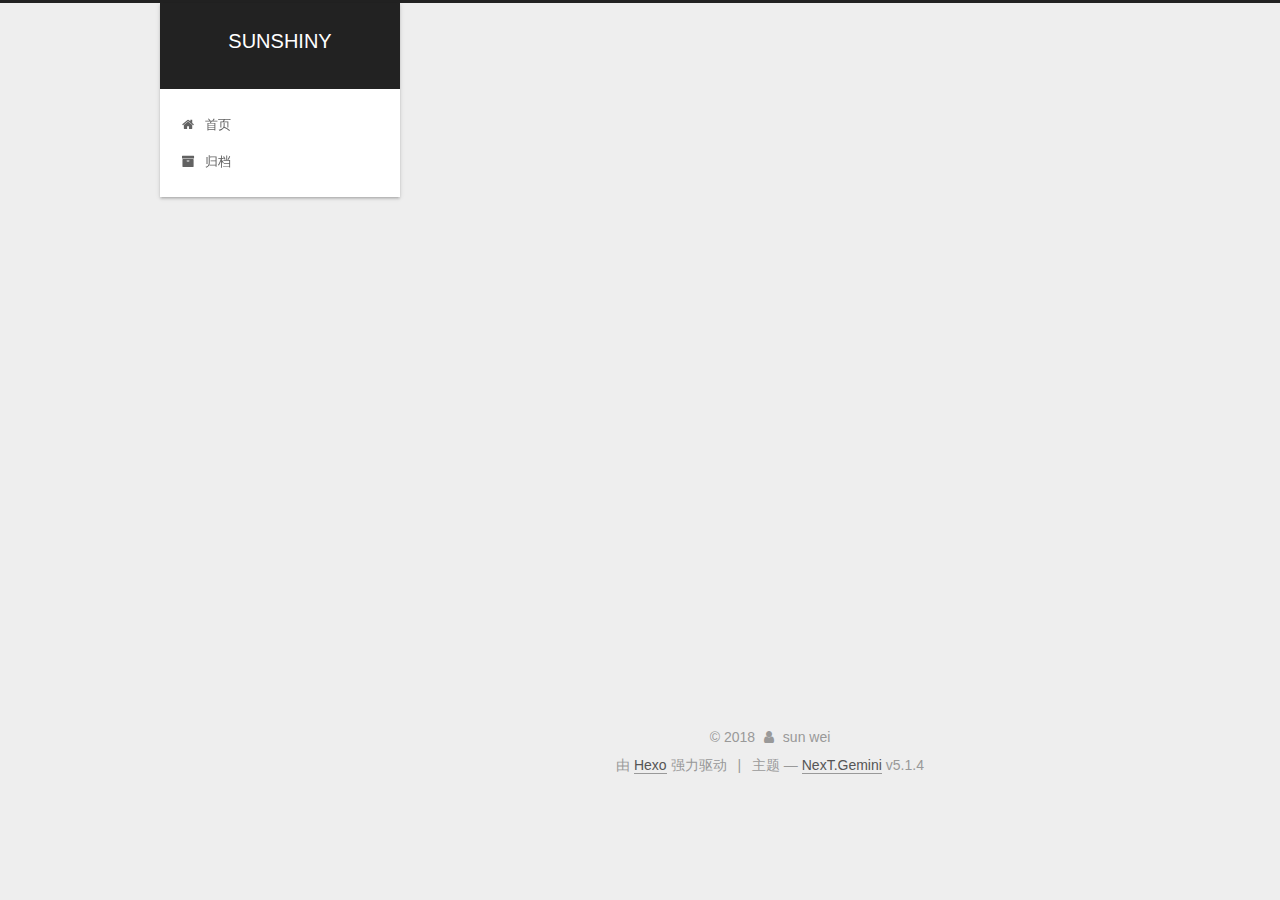
==== commit 6d5c5bff: "Site updated: 2018-02-15 13:50:37" ====
--- a/archives/index.html
+++ b/archives/index.html
@@ -254,6 +254,43 @@
 
       <h2 class="post-title">
         
+            <a class="post-title-link" href="/2018/02/15/CSS总结/" itemprop="url">
+              
+                <span itemprop="name">CSS总结</span>
+              
+            </a>
+        
+      </h2>
+
+      <div class="post-meta">
+        <time class="post-time" itemprop="dateCreated"
+              datetime="2018-02-15T13:41:56+08:00"
+              content="2018-02-15" >
+          02-15
+        </time>
+      </div>
+
+    </header>
+  </article>
+
+
+
+      
+
+        
+        
+        
+
+        
+        
+
+        
+
+  <article class="post post-type-normal" itemscope itemtype="http://schema.org/Article">
+    <header class="post-header">
+
+      <h2 class="post-title">
+        
             <a class="post-title-link" href="/2018/02/11/2017-11-6 javascript 内容回顾/" itemprop="url">
               
                 <span itemprop="name">2017-11-6 javascript 内容回顾</span>
@@ -291,43 +328,6 @@
 
       <h2 class="post-title">
         
-            <a class="post-title-link" href="/2018/02/11/hexo-测试/" itemprop="url">
-              
-                <span itemprop="name">hexo 测试</span>
-              
-            </a>
-        
-      </h2>
-
-      <div class="post-meta">
-        <time class="post-time" itemprop="dateCreated"
-              datetime="2018-02-11T09:59:35+08:00"
-              content="2018-02-11" >
-          02-11
-        </time>
-      </div>
-
-    </header>
-  </article>
-
-
-
-      
-
-        
-        
-        
-
-        
-        
-
-        
-
-  <article class="post post-type-normal" itemscope itemtype="http://schema.org/Article">
-    <header class="post-header">
-
-      <h2 class="post-title">
-        
             <a class="post-title-link" href="/2018/02/11/hello-world/" itemprop="url">
               
                 <span itemprop="name">Hello World</span>
@@ -415,7 +415,7 @@
               
               <div class="site-state-item site-state-tags">
                 
-                  <span class="site-state-item-count">1</span>
+                  <span class="site-state-item-count">2</span>
                   <span class="site-state-item-name">标签</span>
                 
               </div>
--- a/css/main.css
+++ b/css/main.css
@@ -1823,7 +1823,7 @@
   width: 4px;
   height: 4px;
   border-radius: 50%;
-  background: #ba8ec8;
+  background: #09b478;
 }
 .links-of-blogroll {
   font-size: 13px;
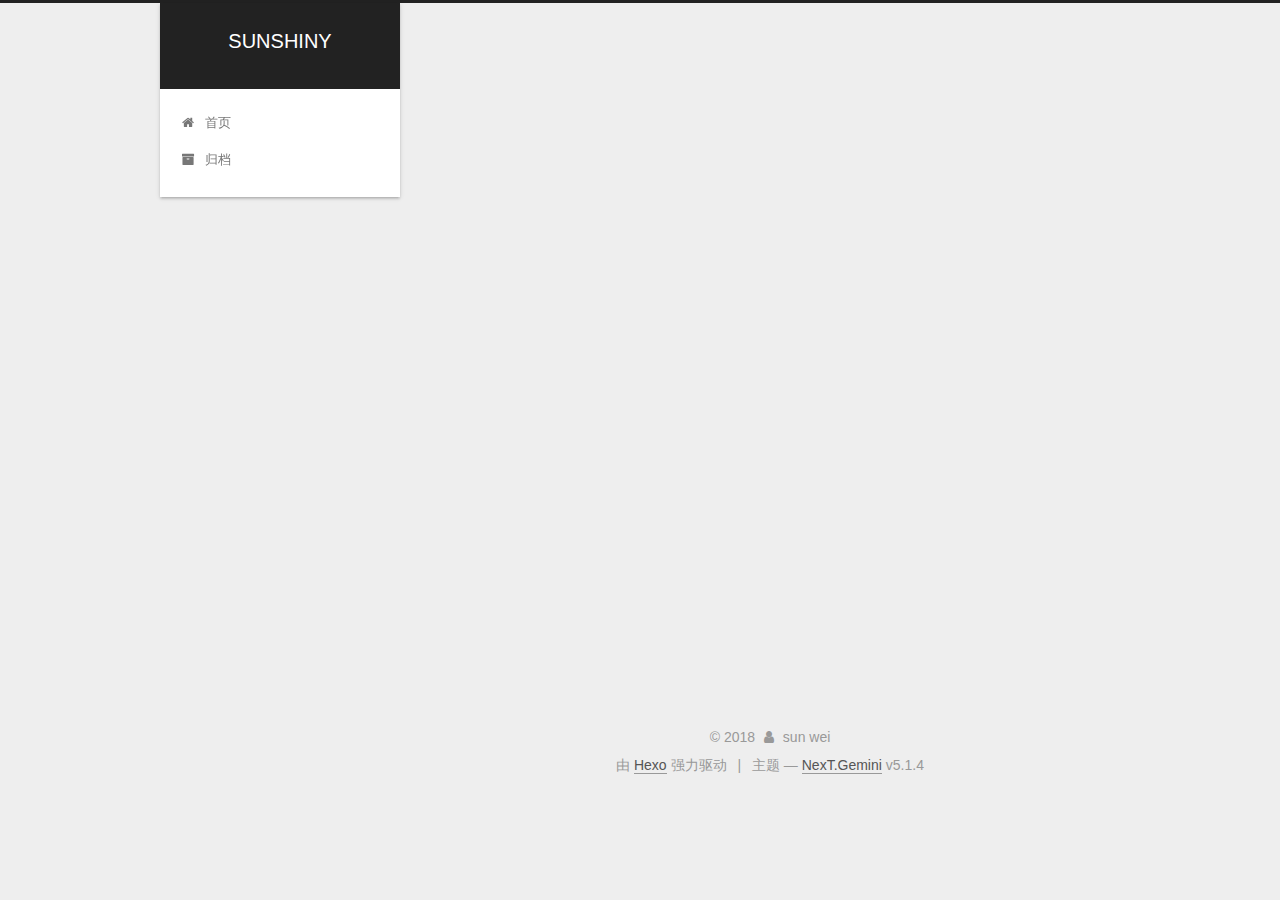
==== commit 256e5a07: "Site updated: 2018-02-25 18:16:43" ====
--- a/archives/index.html
+++ b/archives/index.html
@@ -230,7 +230,7 @@
         
           
         
-        嗯..! 目前共计 3 篇日志。 继续努力。
+        嗯..! 目前共计 4 篇日志。 继续努力。
       </span>
 
       
@@ -244,6 +244,80 @@
           <div class="collection-title">
             <h1 class="archive-year" id="archive-year-2018">2018</h1>
           </div>
+        
+        
+
+        
+
+  <article class="post post-type-normal" itemscope itemtype="http://schema.org/Article">
+    <header class="post-header">
+
+      <h2 class="post-title">
+        
+            <a class="post-title-link" href="/2018/02/25/gulp/" itemprop="url">
+              
+                <span itemprop="name">gulp</span>
+              
+            </a>
+        
+      </h2>
+
+      <div class="post-meta">
+        <time class="post-time" itemprop="dateCreated"
+              datetime="2018-02-25T18:12:47+08:00"
+              content="2018-02-25" >
+          02-25
+        </time>
+      </div>
+
+    </header>
+  </article>
+
+
+
+      
+
+        
+        
+        
+
+        
+        
+
+        
+
+  <article class="post post-type-normal" itemscope itemtype="http://schema.org/Article">
+    <header class="post-header">
+
+      <h2 class="post-title">
+        
+            <a class="post-title-link" href="/2018/02/15/2017-11-6 javascript 内容回顾/" itemprop="url">
+              
+                <span itemprop="name">2017-11-6 javascript 内容回顾</span>
+              
+            </a>
+        
+      </h2>
+
+      <div class="post-meta">
+        <time class="post-time" itemprop="dateCreated"
+              datetime="2018-02-15T15:33:49+08:00"
+              content="2018-02-15" >
+          02-15
+        </time>
+      </div>
+
+    </header>
+  </article>
+
+
+
+      
+
+        
+        
+        
+
         
         
 
@@ -291,43 +365,6 @@
 
       <h2 class="post-title">
         
-            <a class="post-title-link" href="/2018/02/11/2017-11-6 javascript 内容回顾/" itemprop="url">
-              
-                <span itemprop="name">2017-11-6 javascript 内容回顾</span>
-              
-            </a>
-        
-      </h2>
-
-      <div class="post-meta">
-        <time class="post-time" itemprop="dateCreated"
-              datetime="2018-02-11T10:08:42+08:00"
-              content="2018-02-11" >
-          02-11
-        </time>
-      </div>
-
-    </header>
-  </article>
-
-
-
-      
-
-        
-        
-        
-
-        
-        
-
-        
-
-  <article class="post post-type-normal" itemscope itemtype="http://schema.org/Article">
-    <header class="post-header">
-
-      <h2 class="post-title">
-        
             <a class="post-title-link" href="/2018/02/11/hello-world/" itemprop="url">
               
                 <span itemprop="name">Hello World</span>
@@ -402,7 +439,7 @@
               
                 <a href="/archives/">
               
-                  <span class="site-state-item-count">3</span>
+                  <span class="site-state-item-count">4</span>
                   <span class="site-state-item-name">日志</span>
                 </a>
               </div>
@@ -415,7 +452,7 @@
               
               <div class="site-state-item site-state-tags">
                 
-                  <span class="site-state-item-count">2</span>
+                  <span class="site-state-item-count">3</span>
                   <span class="site-state-item-name">标签</span>
                 
               </div>
